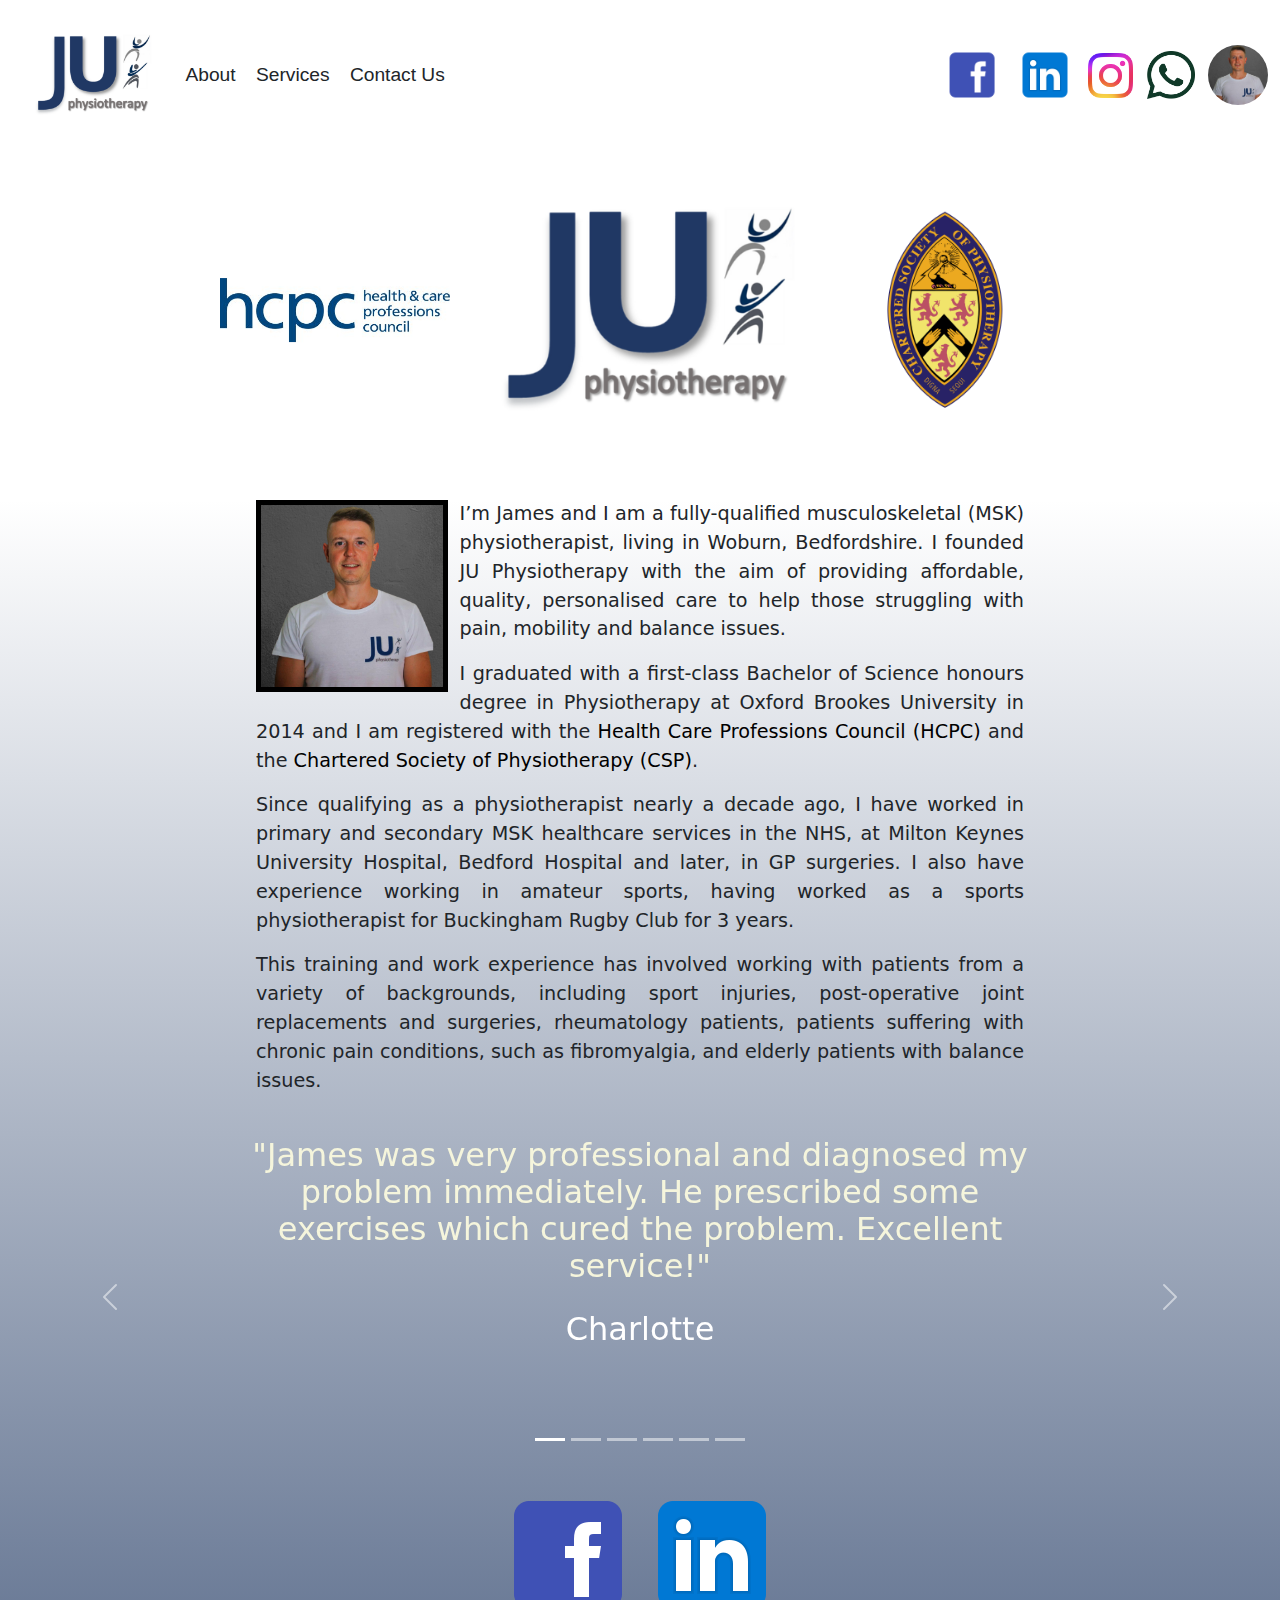
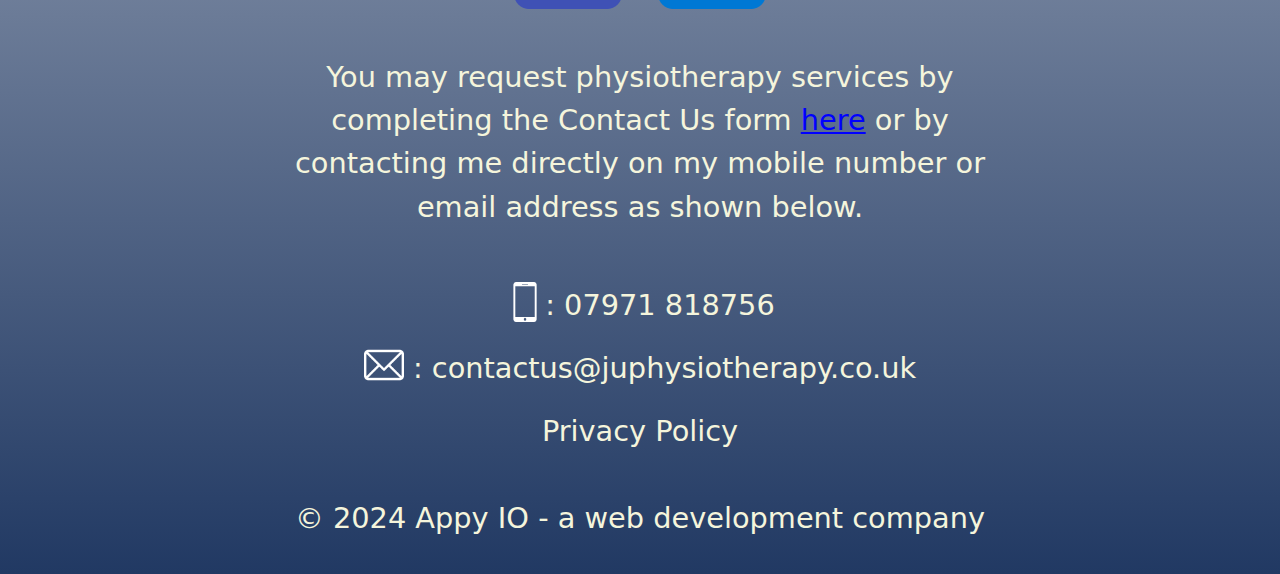
==== index.html @ 3ff2f8ae "Complete item 5 of first revision amendments" ====
<!DOCTYPE html>
<html lang="en">

<head>
    <meta charset="UTF-8">
    <!-- <meta name="viewport" content="width=device-width, initial-scale=1, shrink-to-fit=no" /> -->
    <meta name="robots" content="index, follow">
    <meta name="description"
        content="My name is James Underwood and I offer professional, mobile physiotherapy services in the Woburn, Milton Keynes, Leighton Buzzard, Woburn Sands, Newport Pagnell and surrounding villages of Bedfordshire UK. I specialise in back pain, elderly mobility and balance issues, massage manipulation, rehabilitation, sport injuries and joint pain.">
    <title>JU Physiotherapy</title>
    <link rel="shortcut icon" href="images/favicon.ico" type="image/x-icon">
    <link href="https://cdn.jsdelivr.net/npm/bootstrap@5.3.2/dist/css/bootstrap.min.css" rel="stylesheet">
    <link rel="stylesheet" href="css/styles.css">

    <!-- Google tag (gtag.js) -->
    <script async src="https://www.googletagmanager.com/gtag/js?id=G-R153F15NL4"></script>
    <script>
        window.dataLayer = window.dataLayer || [];

        function gtag() {
            dataLayer.push(arguments);
        }
        gtag('js', new Date());

        gtag('config', 'G-R153F15NL4');
    </script>

</head>

<body>

    <div class="outer-grid-container">

        <div class="inner-left-flex-container">
            <a href="index.html"><img class="navbar-logo" src="images/logo.png"
                    alt="My name is James Underwood and I offer professional, mobile physiotherapy services in the Woburn, Milton Keynes, Leighton Buzzard, Woburn Sands, Newport Pagnell and surrounding villages of Bedfordshire UK. I specialise in back pain, elderly mobility and balance issues, massage manipulation, rehabilitation, sport injuries and joint pain."></a>
            <a id="about" class="navbar-left" href="index.html">About</a>
            <a id="services" class="navbar-left" href="services.html">Services</a>
            <a id="contact-us" class="navbar-left" href="contact-us.html">Contact Us</a>
        </div>

        <div class="inner-right-flex-container">
            <a target="_blank" href=" https://www.facebook.com/profile.php?id=100091819322715"><img
                    class="navbar-right-fb" src="images/facebook.png"
                    alt="My name is James Underwood and I offer professional, mobile physiotherapy services in the Woburn, Milton Keynes, Leighton Buzzard, Woburn Sands, Newport Pagnell and surrounding villages of Bedfordshire UK. I specialise in back pain, elderly mobility and balance issues, massage manipulation, rehabilitation, sport injuries and joint pain."></a>
            <a target="_blank" href="https://www.linkedin.com/in/james-underwood-269a06118"><img class="navbar-right-li"
                    src="images/linkedin.png"
                    alt="My name is James Underwood and I offer professional, mobile physiotherapy services in the Woburn, Milton Keynes, Leighton Buzzard, Woburn Sands, Newport Pagnell and surrounding villages of Bedfordshire UK. I specialise in back pain, elderly mobility and balance issues, massage manipulation, rehabilitation, sport injuries and joint pain."></a>
            <a target="_blank" href="https://www.instagram.com/juphysiotherapy/"><img class="navbar-right-in"
                    src="images/instagram.png"
                    alt="My name is James Underwood and I offer professional, mobile physiotherapy services in the Woburn, Milton Keynes, Leighton Buzzard, Woburn Sands, Newport Pagnell and surrounding villages of Bedfordshire UK. I specialise in back pain, elderly mobility and balance issues, massage manipulation, rehabilitation, sport injuries and joint pain."></a>
            <a target="_blank"
                href="https://wa.me/447971818756?text=Welcome%20to%20JU%20Physiotherapy%20on%20WhatsApp.%20How%20can%20I%20help%20you?"><img
                    class="navbar-right-wa" src="images/whatsapp.png"
                    alt="My name is James Underwood and I offer professional, mobile physiotherapy services in the Woburn, Milton Keynes, Leighton Buzzard, Woburn Sands, Newport Pagnell and surrounding villages of Bedfordshire UK. I specialise in back pain, elderly mobility and balance issues, massage manipulation, rehabilitation, sport injuries and joint pain."></a>
            <a href="index.html"><img class="navbar-right-pp" src="images/profile-pic-current.png"
                    alt="My name is James Underwood and I offer professional, mobile physiotherapy services in the Woburn, Milton Keynes, Leighton Buzzard, Woburn Sands, Newport Pagnell and surrounding villages of Bedfordshire UK. I specialise in back pain, elderly mobility and balance issues, massage manipulation, rehabilitation, sport injuries and joint pain."></a>
        </div>

    </div>

    <div class="title-images-container">
        <div style="width:20%;">
            <a target="_blank" href="https://www.hcpc-uk.org/">
                <img class="hcpc-image" src="images/hcpc-logo.jpg"
                    alt="My name is James Underwood and I offer professional, mobile physiotherapy services in the Woburn, Milton Keynes, Leighton Buzzard, Woburn Sands, Newport Pagnell and surrounding villages of Bedfordshire UK. I specialise in back pain, elderly mobility and balance issues, massage manipulation, rehabilitation, sport injuries and joint pain.">
            </a>
        </div>
        <div style="width:33%;">
            <img class="logo-image" src="images/logo.png"
                alt="My name is James Underwood and I offer professional, mobile physiotherapy services in the Woburn, Milton Keynes, Leighton Buzzard, Woburn Sands, Newport Pagnell and surrounding villages of Bedfordshire UK. I specialise in back pain, elderly mobility and balance issues, massage manipulation, rehabilitation, sport injuries and joint pain.">
        </div>
        <div style="width:20%;">
            <a target="_blank" href="https://www.csp.org.uk/">
                <img class="csp-image" src="images/csp-crest.png"
                    alt="My name is James Underwood and I offer professional, mobile physiotherapy services in the Woburn, Milton Keynes, Leighton Buzzard, Woburn Sands, Newport Pagnell and surrounding villages of Bedfordshire UK. I specialise in back pain, elderly mobility and balance issues, massage manipulation, rehabilitation, sport injuries and joint pain.">
            </a>
        </div>
    </div>

    <section>

        <div class="main-bio">
            <img class="profile-image" src="images/profile-pic-current.png"
                alt="My name is James Underwood and I offer professional, mobile physiotherapy services in the Woburn, Milton Keynes, Leighton Buzzard, Woburn Sands, Newport Pagnell and surrounding villages of Bedfordshire UK. I specialise in back pain, elderly mobility and balance issues, massage manipulation, rehabilitation, sport injuries and joint pain.">

            <p>I’m James and I am a fully-qualified musculoskeletal (MSK) physiotherapist, living in Woburn,
                Bedfordshire. I founded JU Physiotherapy with the aim of providing affordable, quality,
                 personalised care to help those struggling with pain, mobility and balance issues.
            </p>
            <p>I graduated with a first-class Bachelor of Science honours degree in Physiotherapy at Oxford Brookes
                University in 2014 and I am registered with the <a style="text-decoration:none;"
                    href="https://www.hcpc-uk.org/">Health Care Professions Council (HCPC)</a> and the <a
                    style="text-decoration:none;" href="https://www.csp.org.uk/">Chartered
                    Society of Physiotherapy (CSP)</a>.
            </p>

            <p>Since qualifying as a physiotherapist nearly a decade ago, I have worked in primary and secondary MSK
                healthcare services in the NHS, at Milton Keynes University Hospital, Bedford Hospital and later, in GP
                surgeries. I also have experience working in amateur sports, having worked as a sports
                physiotherapist for Buckingham Rugby Club for 3 years.
            </p>
            <p>This training and work experience has involved working with patients from a variety of backgrounds,
                including sport injuries, post-operative joint replacements and surgeries, rheumatology patients,
                patients suffering with chronic pain conditions, such as fibromyalgia, and elderly patients with balance
                issues.
            </p>
        </div>

        <!-- Carousel -->
        <div class="p-3 m-0 border-0 bd-example">

            <!-- Example Code -->
            <div id="carouselExampleCaptions" class="carousel slide pointer-event">
                <div class="carousel-indicators">
                    <button type="button" data-bs-target="#carouselExampleCaptions" data-bs-slide-to="0" class="active"
                        aria-current="true" aria-label="Slide 1"></button>
                    <button type="button" data-bs-target="#carouselExampleCaptions" data-bs-slide-to="1"
                        aria-label="Slide 2"></button>
                    <button type="button" data-bs-target="#carouselExampleCaptions" data-bs-slide-to="2"
                        aria-label="Slide 3"></button>
                    <button type="button" data-bs-target="#carouselExampleCaptions" data-bs-slide-to="3"
                        aria-label="Slide 4"></button>
                    <button type="button" data-bs-target="#carouselExampleCaptions" data-bs-slide-to="4"
                        aria-label="Slide 5"></button>
                    <button type="button" data-bs-target="#carouselExampleCaptions" data-bs-slide-to="5"
                        aria-label="Slide 6"></button>
                </div>
                <div class="carousel-inner">

                    <div class="carousel-item active">
                        <div class="carousel-item-content">
                            <p>"James was very professional and diagnosed my problem immediately. He prescribed some
                                exercises which cured the problem. Excellent service!"</p>
                        </div>
                        <div class="carousel-client-name">
                            <h5>Charlotte</h5>
                        </div>
                    </div>
                    <div class="carousel-item">
                        <div class="carousel-item-content">
                            <p>"Picked up a quad injury playing sport. James was excellent with diagnosis and Physio
                                during recovery. His return to fitness plan was excellent, ensuring structured &
                                measured improvement without aggravating the injury."</p>
                        </div>
                        <div class="carousel-client-name">
                            <h5>John</h5>
                        </div>
                    </div>
                    <div class="carousel-item">
                        <div class="carousel-item-content">
                            <p>"James is very personable, offered great support and advice through the process.
                                Diagnosis was really clear, and treatment was superb. James provided additional
                                exercises to help me get back to playing sport."</p>
                        </div>
                        <div class="carousel-client-name">
                            <h5>Dave</h5>
                        </div>
                    </div>
                    <div class="carousel-item">
                        <div class="carousel-item-content">
                            <p>"Saw James with a long-standing issue with my wrist. He was great. A very thorough
                                assessment and knowledgeable. A great bed side manner too! Would definitely recommend
                                him."</p>
                        </div>
                        <div class="carousel-client-name">
                            <h5>Lesley</h5>
                        </div>
                    </div>
                    <div class="carousel-item">
                        <div class="carousel-item-content">
                            <p>"Would definitely recommend James. He is professional and dedicated to sorting out the
                                problem and at the same time remaining very personable."</p>
                        </div>
                        <div class="carousel-client-name">
                            <h5>Nigel</h5>
                        </div>
                    </div>
                    <div class="carousel-item">
                        <div class="carousel-item-content">
                            <p>"James, is incredibly knowledgable, if you’re in need of his advice or
                                services I’d highly recommend. It’s a bonus he also offers home visits and late
                                appointments when needed."</p>
                        </div>
                        <div class="carousel-client-name">
                            <h5>Alex</h5>
                        </div>
                    </div>
                </div>
                <button class="carousel-control-prev" type="button" data-bs-target="#carouselExampleCaptions"
                    data-bs-slide="prev">
                    <span class="carousel-control-prev-icon" aria-hidden="true"></span>
                    <span class="visually-hidden">Previous</span>
                </button>
                <button class="carousel-control-next" type="button" data-bs-target="#carouselExampleCaptions"
                    data-bs-slide="next">
                    <span class="carousel-control-next-icon" aria-hidden="true"></span>
                    <span class="visually-hidden">Next</span>
                </button>
            </div>

            <!-- End Example Code -->
        </div>

        <div class="social-links">
            <a target="_blank" href="https://www.facebook.com/profile.php?id=100090193406935">
                <img src="images/facebook.png"
                    alt="My name is James Underwood and I offer professional, mobile physiotherapy services in the Woburn, Milton Keynes, Leighton Buzzard, Woburn Sands, Newport Pagnell and surrounding villages of Bedfordshire UK. I specialise in back pain, elderly mobility and balance issues, massage manipulation, rehabilitation, sport injuries and joint pain.">
            </a>
            <a target="_blank" href="https://www.linkedin.com/in/james-underwood-269a06118">
                <img src="images/linkedin.png"
                    alt="My name is James Underwood and I offer professional, mobile physiotherapy services in the Woburn, Milton Keynes, Leighton Buzzard, Woburn Sands, Newport Pagnell and surrounding villages of Bedfordshire UK. I specialise in back pain, elderly mobility and balance issues, massage manipulation, rehabilitation, sport injuries and joint pain.">
            </a>
        </div>
        <div class="main-bio">
            <br>
            <p style="color: beige;text-align: center;font-size:1.8rem;">You may request physiotherapy services by completing the Contact Us form <a style="text-decoration-color: blue;color:blue;" href="contact-us.html">here</a> or by contacting me
                directly on my mobile number or email address as shown below.
            </p>
            <br>
        </div>
        <div>
            <footer class="sm-container">
                <img src="images/smartphone.png"
                    alt="Smartphone icon. My name is James Underwood and I offer professional, mobile physiotherapy services in the Woburn, Milton Keynes, Leighton Buzzard, Woburn Sands, Newport Pagnell and surrounding villages of Bedfordshire UK. I specialise in back pain, elderly mobility and balance issues, massage manipulation, rehabilitation, sport injuries and joint pain.">:
                07971 818756
            </footer>
            <footer class="em-container">
                <img src="images/email.png"
                    alt="Email icon. My name is James Underwood and I offer professional, mobile physiotherapy services in the Woburn, Milton Keynes, Leighton Buzzard, Woburn Sands, Newport Pagnell and surrounding villages of Bedfordshire UK. I specialise in back pain, elderly mobility and balance issues, massage manipulation, rehabilitation, sport injuries and joint pain.">
                <a style="text-decoration:none" href="mailto:contactus@juphysiotherapy.co.uk">:
                    contactus@juphysiotherapy.co.uk</a>
            </footer>
            <footer class="pp-container">
                <a target="_blank" style="text-decoration:none;" href="privacy-policy.pdf">Privacy Policy</a>
            </footer>
            <br>
            <footer class="da-container">
                <a style="text-decoration:none;" href="mailto:stephen.j.learmonth@gmail.com"> © 2024 Appy IO - a web
                    development company</a>
            </footer>
        </div>
        <br>
    </section>

    <script src="js/main.js"></script>
    <script src="https://cdn.jsdelivr.net/npm/bootstrap@5.3.2/dist/js/bootstrap.bundle.min.js"></script>

</body>

</html>
---- css/styles.css ----
body {
    margin: 0%;
    padding: 0%;
}

section {
    background-image: linear-gradient(white,rgb(33,57,99));
}

.outer-grid-container {
    display: grid;
    grid-template-columns: auto auto;
    justify-content: space-between;
    align-items: center;
    height: 120px;
    padding-left:5px;
    padding-right:5px;
  }

  .inner-left-flex-container {
    display: inline-flex;
    align-items: center;
    width: 450px;
    justify-content: space-around;
  }

  .inner-right-flex-container {
    display: inline-flex;
    align-items: center;
    width: 340px;
    justify-content: space-around;
  }

.inner-left-flex-container > * {
    font-size: 1.2rem;
    font-weight: 100;
}

.navbar-logo {
    width:150px;
    height:150px;
    margin:0;
    padding:0;
}

.navbar-left, .navbar-left:visited, .navbar-left:hover, .navbar-left:active {
    text-decoration: none;
    color: inherit;
    font-family: Arial, Helvetica, sans-serif;
}

.navbar-right-fb {
    width: 60px;
    height: 60px;
}

.navbar-right-li {
    width: 60px;
    height: 60px;
}

.navbar-right-in {
    width: 45px;
    height: 45px;
}

.navbar-right-wa {
    width: 48px;
    height: 48px;
}

.navbar-right-pp {
    width: 60px;
    height: 60px;
    border-radius: 30px;
}

.main-bio {
    position: relative;
    left: 50%;
    transform: translateX(-50%);
    width: 60%;
    font-size: 1.2rem;
    text-align: justify;
}

.title-images-container {
    display: flex;
    justify-content: center;
    width: 90%;
    position: relative;
    left: 50%;
    transform: translateX(-50%);
}

.hcpc-image {
    position:relative;
    top:50%;
    transform:translateY(-50%);
    width:100%;
}

.logo-image {
    position:relative;
    top:50%;
    left:50%;
    transform:translate(-50%,-50%);
    width:100%;
}

.csp-image {
    position:relative;
    top:50%;
    left:50%;
    transform:translate(-50%,-50%);
    width:50%;
}

.profile-image {
    float: left;
    width: 25%;
    height: auto;
    margin-right: 1.5%;
    border: 5px solid black;
}

.carousel-item-content {
    padding-top:10px;
    padding-bottom:10px;
    width:65%;
    text-align:center;
    margin:auto;
    line-height:2.3rem;
    color:beige;
    font-size: 2.0rem;
}

.carousel-client-name {
    margin:auto;
    color:white;
    text-align:center;
}

h5 {
    font-size: 2.0rem;
}

.carousel-item {
    height: 340px;
}

.social-links {
    display: flex;
    justify-content: center;
}

.sm-container, .em-container, .pp-container, .da-container {
    text-align: center;
    font-size: 1.8rem;
    padding: 10px;
    color: beige;
}

.sm-container > img, .em-container > img  {
    height: 40px;
    width: auto;
    position: relative;
    top: -5px;
}

a {
    color: black;
}

.services-header {
    border: none;
}

.services-title-image {
    width: 100%;
}

.services-container, .contactus-container {
    width: 75%;
    margin: auto;
    padding: 20px;
    background-color: transparent;
}

.physio-container, .locations-container, .pricing-container, .extras-container {
    background-color: rgb(32, 56, 100);
    width: 55%;
    padding: 10px;
    border-radius: 10px;
    margin: auto;
    color: beige;
}

.services-title, .contactus-title {
    text-align: center;
    color: black;
}

.services-intro, .locations-intro, .pricing-intro, .extras-intro, .contactus-intro, .direct-contact {
    text-align: justify;
    color: black;
    line-height: 2.1rem;
    font-size: 1.5rem;
    width: 85%;
    margin: auto;
}

li {
    line-height: 1.8rem;
    font-size: 1.4rem;
}

.form-container {
    border-radius: 5px;
    background-color: rgb(133,133,133);
    padding: 20px;
    width: 70%;
    margin: auto;
    font-size: 28px;
    color: wheat;
}

@media only screen and (max-width: 1300px) {
    .form-container {
        width: 100%;
    }
}

input[type=text] {
    width: 100%;
    padding: 12px;
    border: 1px solid #ccc;
    border-radius: 4px;
    box-sizing: border-box; /* Make sure that padding and width stays in place */
    margin-top: 6px;
    margin-bottom: 16px;
    font-size: 1.1em;
    font-family: Arial, Helvetica, sans-serif;
}

textarea {
    height: 200px;
    font-size: 1.1em;
    font-family: Arial, Helvetica, sans-serif;
    width: 100%; /* Full width */
    padding: 12px; /* Some padding */  
    border: 1px solid #ccc; /* Gray border */
    border-radius: 4px; /* Rounded borders */
    box-sizing: border-box; /* Make sure that padding and width stays in place */
    margin-top: 6px; /* Add a top margin */
    margin-bottom: 16px; /* Bottom margin */
    resize: vertical; /* Allow the user to vertically resize the textarea (not horizontally) */
}
  
  /* Style the submit button with a specific background color etc */
input[type=submit] {
    background-color: rgb(32, 56, 100);
    color: white;
    padding: 12px 20px;
    border: none;
    border-radius: 4px;
    cursor: pointer;
    font-size: 1em;
    width: 100%;
    margin-top: 28px;
    height: 80px;
}

.cu-invite {
    font-size:2rem;
    width:60%;
    text-align:center;
    margin:4rem auto 4rem;
    line-height:1.5;
    font-weight:100;
}

footer a {
    color: beige;
}
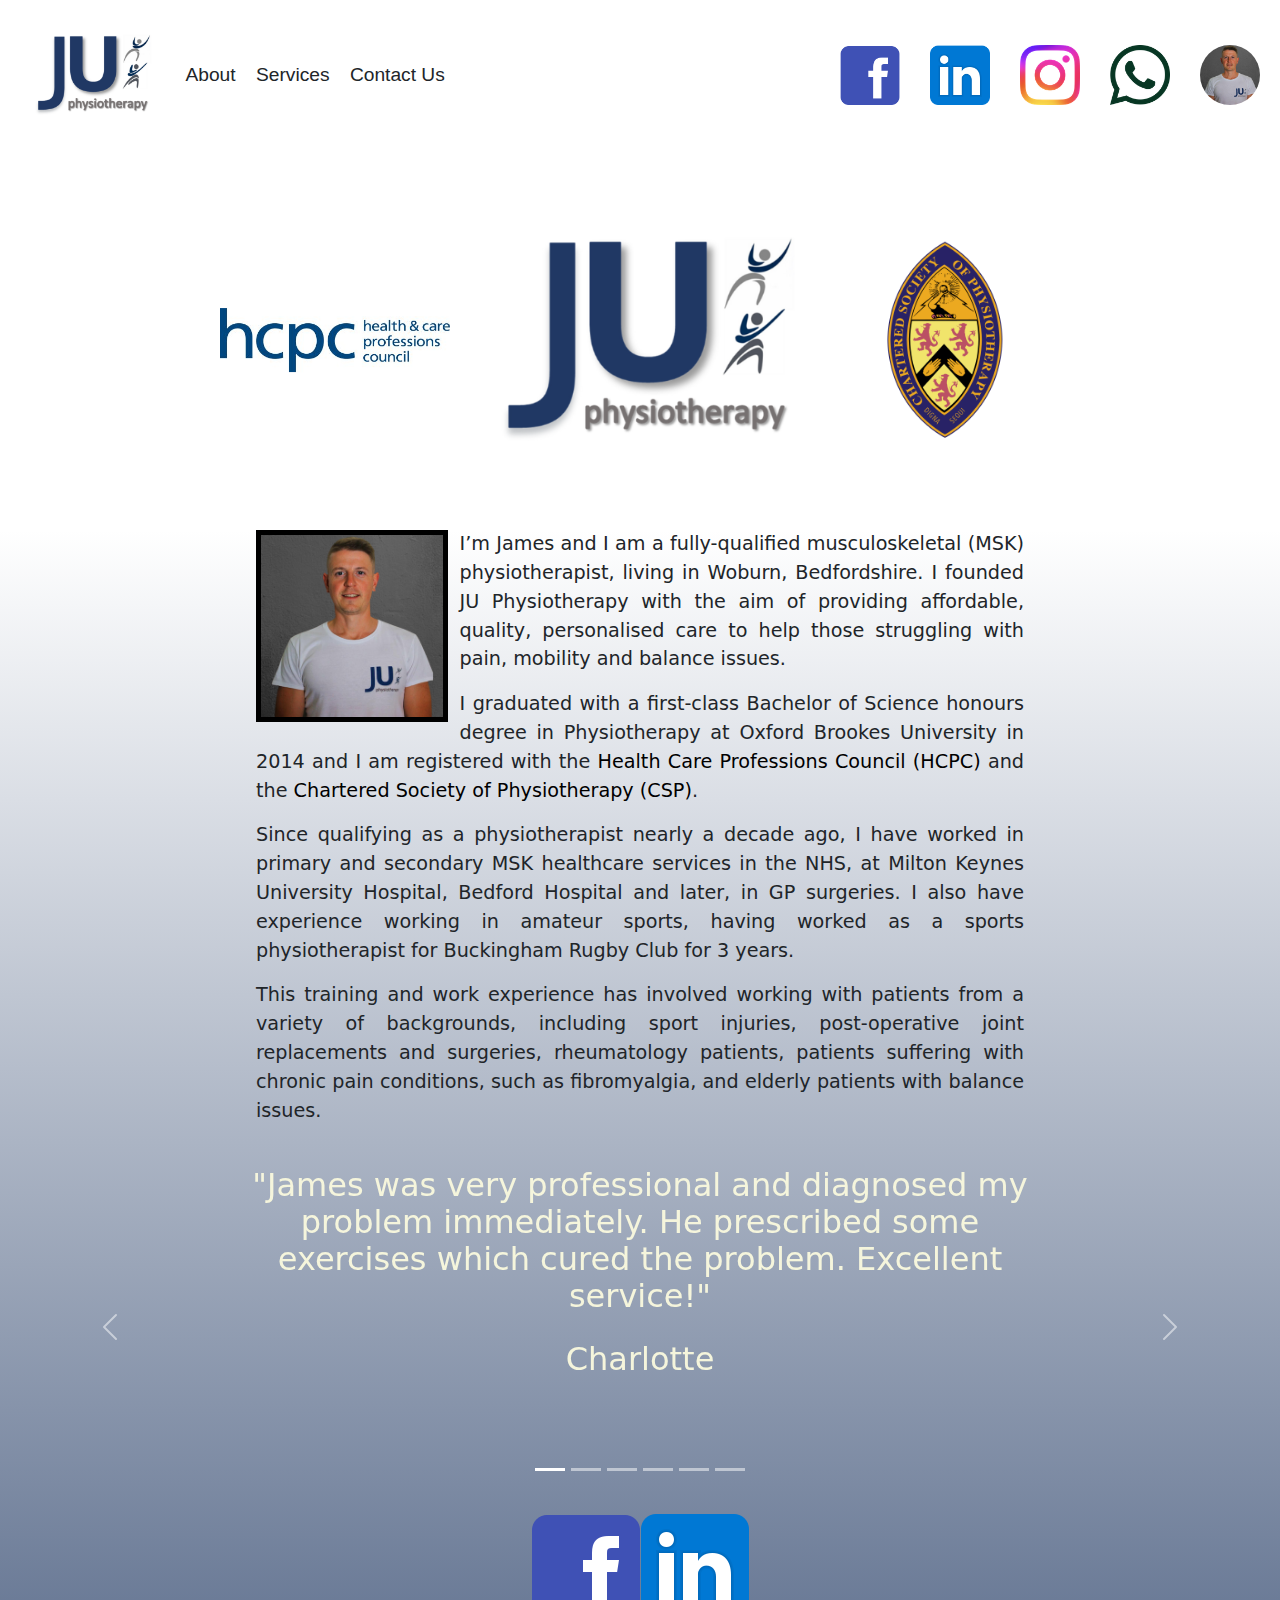
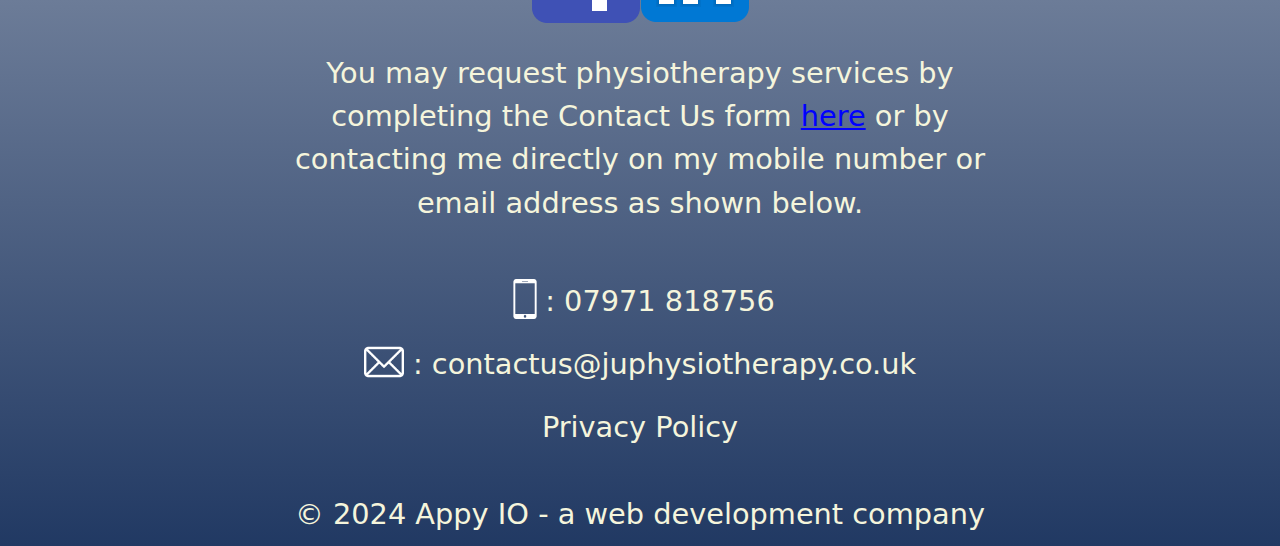
==== commit 3b08b9c7: "Complete item 12 of first revision amendments" ====
--- a/index.html
+++ b/index.html
@@ -32,7 +32,7 @@
     <div class="outer-grid-container">
 
         <div class="inner-left-flex-container">
-            <a href="index.html"><img class="navbar-logo" src="images/logo.png"
+            <a id="logo" href="index.html"><img class="navbar-logo" src="images/logo.png"
                     alt="My name is James Underwood and I offer professional, mobile physiotherapy services in the Woburn, Milton Keynes, Leighton Buzzard, Woburn Sands, Newport Pagnell and surrounding villages of Bedfordshire UK. I specialise in back pain, elderly mobility and balance issues, massage manipulation, rehabilitation, sport injuries and joint pain."></a>
             <a id="about" class="navbar-left" href="index.html">About</a>
             <a id="services" class="navbar-left" href="services.html">Services</a>
@@ -42,21 +42,29 @@
         <div class="inner-right-flex-container">
             <a target="_blank" href=" https://www.facebook.com/profile.php?id=100091819322715"><img
                     class="navbar-right-fb" src="images/facebook.png"
-                    alt="My name is James Underwood and I offer professional, mobile physiotherapy services in the Woburn, Milton Keynes, Leighton Buzzard, Woburn Sands, Newport Pagnell and surrounding villages of Bedfordshire UK. I specialise in back pain, elderly mobility and balance issues, massage manipulation, rehabilitation, sport injuries and joint pain."></a>
+                    alt=""></a>
             <a target="_blank" href="https://www.linkedin.com/in/james-underwood-269a06118"><img class="navbar-right-li"
                     src="images/linkedin.png"
-                    alt="My name is James Underwood and I offer professional, mobile physiotherapy services in the Woburn, Milton Keynes, Leighton Buzzard, Woburn Sands, Newport Pagnell and surrounding villages of Bedfordshire UK. I specialise in back pain, elderly mobility and balance issues, massage manipulation, rehabilitation, sport injuries and joint pain."></a>
+                    alt=""></a>
             <a target="_blank" href="https://www.instagram.com/juphysiotherapy/"><img class="navbar-right-in"
                     src="images/instagram.png"
-                    alt="My name is James Underwood and I offer professional, mobile physiotherapy services in the Woburn, Milton Keynes, Leighton Buzzard, Woburn Sands, Newport Pagnell and surrounding villages of Bedfordshire UK. I specialise in back pain, elderly mobility and balance issues, massage manipulation, rehabilitation, sport injuries and joint pain."></a>
+                    alt=""></a>
             <a target="_blank"
                 href="https://wa.me/447971818756?text=Welcome%20to%20JU%20Physiotherapy%20on%20WhatsApp.%20How%20can%20I%20help%20you?"><img
                     class="navbar-right-wa" src="images/whatsapp.png"
-                    alt="My name is James Underwood and I offer professional, mobile physiotherapy services in the Woburn, Milton Keynes, Leighton Buzzard, Woburn Sands, Newport Pagnell and surrounding villages of Bedfordshire UK. I specialise in back pain, elderly mobility and balance issues, massage manipulation, rehabilitation, sport injuries and joint pain."></a>
-            <a href="index.html"><img class="navbar-right-pp" src="images/profile-pic-current.png"
-                    alt="My name is James Underwood and I offer professional, mobile physiotherapy services in the Woburn, Milton Keynes, Leighton Buzzard, Woburn Sands, Newport Pagnell and surrounding villages of Bedfordshire UK. I specialise in back pain, elderly mobility and balance issues, massage manipulation, rehabilitation, sport injuries and joint pain."></a>
-        </div>
-
+                    alt=""></a>
+            <a href="index.html"><img class="navbar-right-pp" src="images/profile-pic.png"
+                    alt=""></a>
+        </div>
+<!--
+        <div class="inner-right-flex-container">
+            <img class="navbar-right-fb" src="images/facebook.png" alt=""></a>
+            <img class="navbar-right-li" src="images/linkedin.png" alt=""></a>
+            <img class="navbar-right-in" src="images/instagram.png" alt=""></a>
+            <img class="navbar-right-wa" src="images/whatsapp.png" alt=""></a>
+            <img class="navbar-right-pp" src="images/profile-pic.png" alt=""></a>
+        </div>
+-->
     </div>
 
     <div class="title-images-container">
@@ -81,7 +89,7 @@
     <section>
 
         <div class="main-bio">
-            <img class="profile-image" src="images/profile-pic-current.png"
+            <img class="profile-image" src="images/profile-pic.png"
                 alt="My name is James Underwood and I offer professional, mobile physiotherapy services in the Woburn, Milton Keynes, Leighton Buzzard, Woburn Sands, Newport Pagnell and surrounding villages of Bedfordshire UK. I specialise in back pain, elderly mobility and balance issues, massage manipulation, rehabilitation, sport injuries and joint pain.">
 
             <p>I’m James and I am a fully-qualified musculoskeletal (MSK) physiotherapist, living in Woburn,
@@ -205,11 +213,11 @@
         <div class="social-links">
             <a target="_blank" href="https://www.facebook.com/profile.php?id=100090193406935">
                 <img src="images/facebook.png"
-                    alt="My name is James Underwood and I offer professional, mobile physiotherapy services in the Woburn, Milton Keynes, Leighton Buzzard, Woburn Sands, Newport Pagnell and surrounding villages of Bedfordshire UK. I specialise in back pain, elderly mobility and balance issues, massage manipulation, rehabilitation, sport injuries and joint pain.">
+                    alt="">
             </a>
             <a target="_blank" href="https://www.linkedin.com/in/james-underwood-269a06118">
                 <img src="images/linkedin.png"
-                    alt="My name is James Underwood and I offer professional, mobile physiotherapy services in the Woburn, Milton Keynes, Leighton Buzzard, Woburn Sands, Newport Pagnell and surrounding villages of Bedfordshire UK. I specialise in back pain, elderly mobility and balance issues, massage manipulation, rehabilitation, sport injuries and joint pain.">
+                    alt="">
             </a>
         </div>
         <div class="main-bio">
@@ -222,12 +230,11 @@
         <div>
             <footer class="sm-container">
                 <img src="images/smartphone.png"
-                    alt="Smartphone icon. My name is James Underwood and I offer professional, mobile physiotherapy services in the Woburn, Milton Keynes, Leighton Buzzard, Woburn Sands, Newport Pagnell and surrounding villages of Bedfordshire UK. I specialise in back pain, elderly mobility and balance issues, massage manipulation, rehabilitation, sport injuries and joint pain.">:
-                07971 818756
+                    alt="Smartphone icon.">: 07971 818756
             </footer>
             <footer class="em-container">
                 <img src="images/email.png"
-                    alt="Email icon. My name is James Underwood and I offer professional, mobile physiotherapy services in the Woburn, Milton Keynes, Leighton Buzzard, Woburn Sands, Newport Pagnell and surrounding villages of Bedfordshire UK. I specialise in back pain, elderly mobility and balance issues, massage manipulation, rehabilitation, sport injuries and joint pain.">
+                    alt="Email icon.">
                 <a style="text-decoration:none" href="mailto:contactus@juphysiotherapy.co.uk">:
                     contactus@juphysiotherapy.co.uk</a>
             </footer>
@@ -240,11 +247,9 @@
                     development company</a>
             </footer>
         </div>
-        <br>
     </section>
 
     <script src="js/main.js"></script>
-    <script src="https://cdn.jsdelivr.net/npm/bootstrap@5.3.2/dist/js/bootstrap.bundle.min.js"></script>
 
 </body>
 
--- a/css/styles.css
+++ b/css/styles.css
@@ -12,7 +12,7 @@
     grid-template-columns: auto auto;
     justify-content: space-between;
     align-items: center;
-    height: 120px;
+    height: 150px;
     padding-left:5px;
     padding-right:5px;
   }
@@ -27,7 +27,7 @@
   .inner-right-flex-container {
     display: inline-flex;
     align-items: center;
-    width: 340px;
+    width: 450px;
     justify-content: space-around;
   }
 
@@ -60,13 +60,13 @@
 }
 
 .navbar-right-in {
-    width: 45px;
-    height: 45px;
+    width: 60px;
+    height: 60px;
 }
 
 .navbar-right-wa {
-    width: 48px;
-    height: 48px;
+    width: 60px;
+    height: 60px;
 }
 
 .navbar-right-pp {
@@ -137,7 +137,7 @@
 
 .carousel-client-name {
     margin:auto;
-    color:white;
+    color:beige;
     text-align:center;
 }
 
@@ -161,11 +161,18 @@
     color: beige;
 }
 
-.sm-container > img, .em-container > img  {
+.sm-container img {
     height: 40px;
     width: auto;
     position: relative;
-    top: -5px;
+    top: -3.5px;
+}
+
+.em-container img {
+    height: 40px;
+    width: auto;
+    position: relative;
+    top: -3.5px;
 }
 
 a {
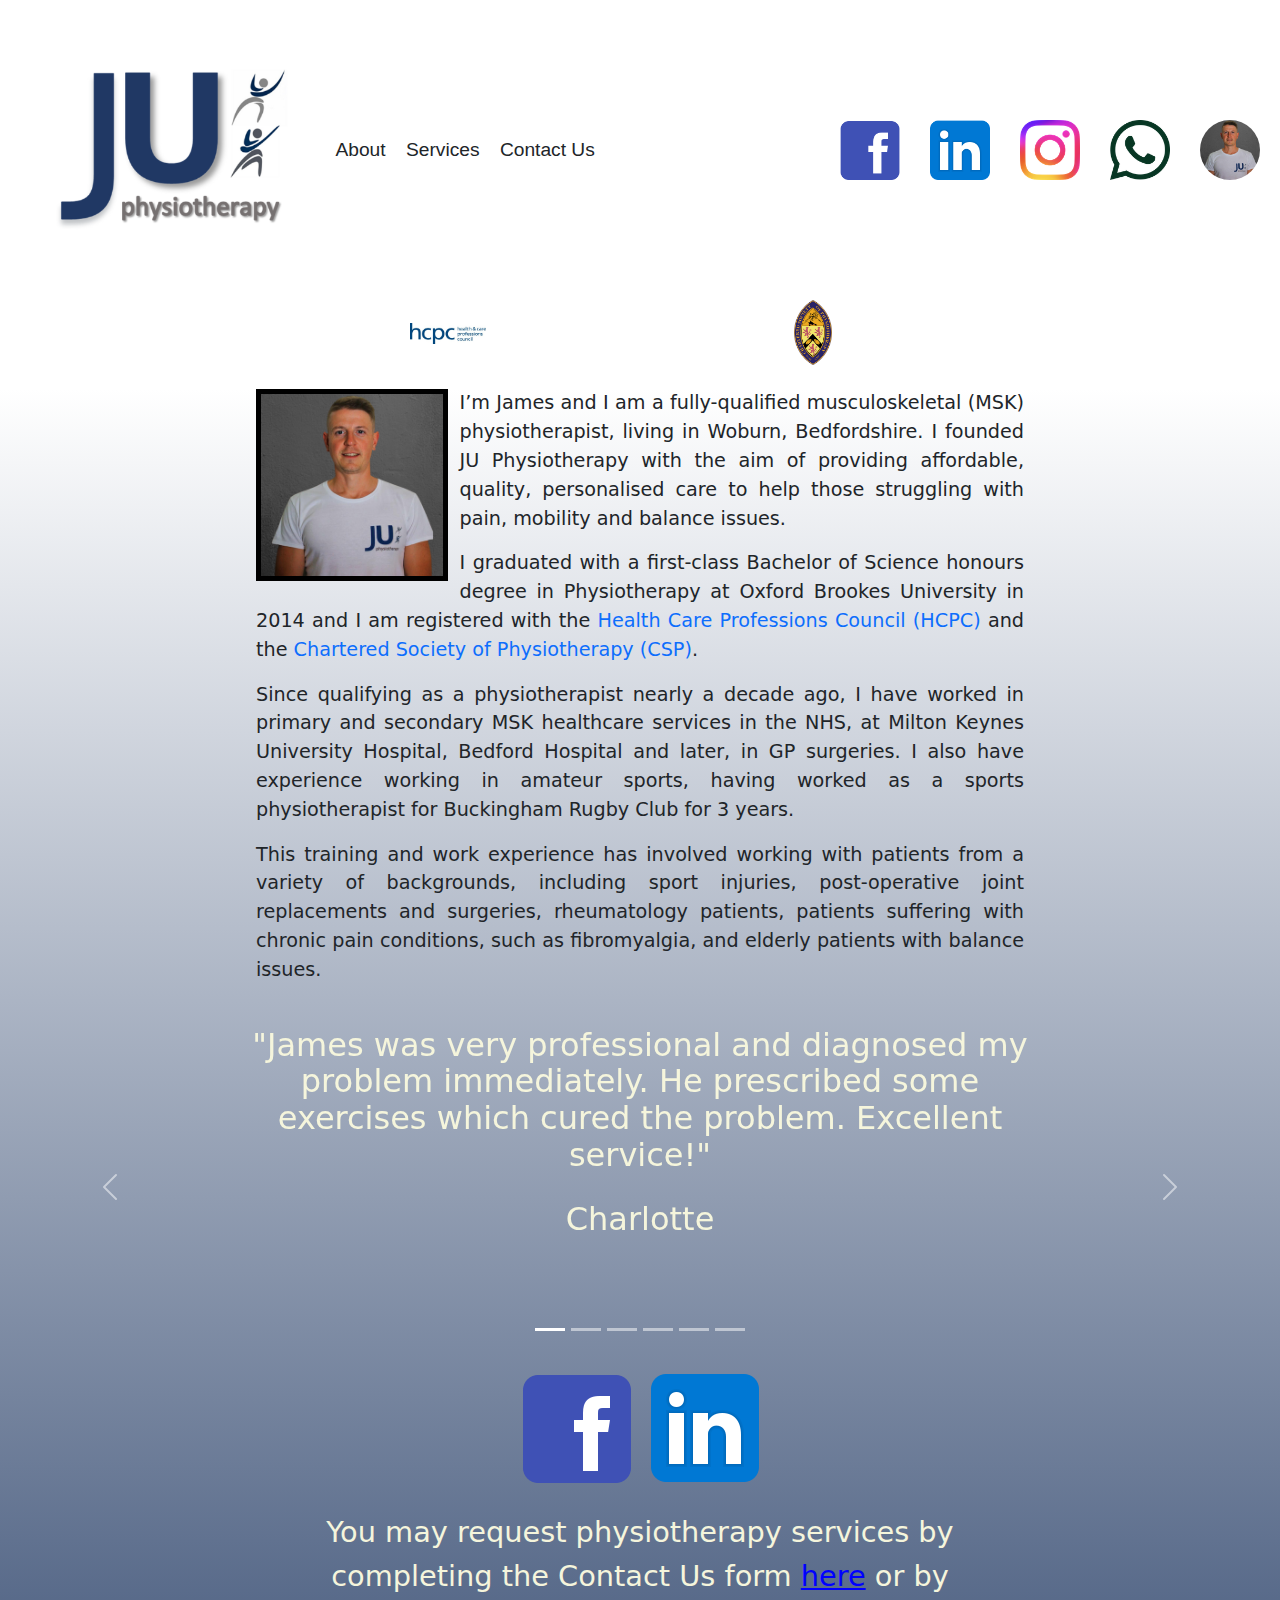
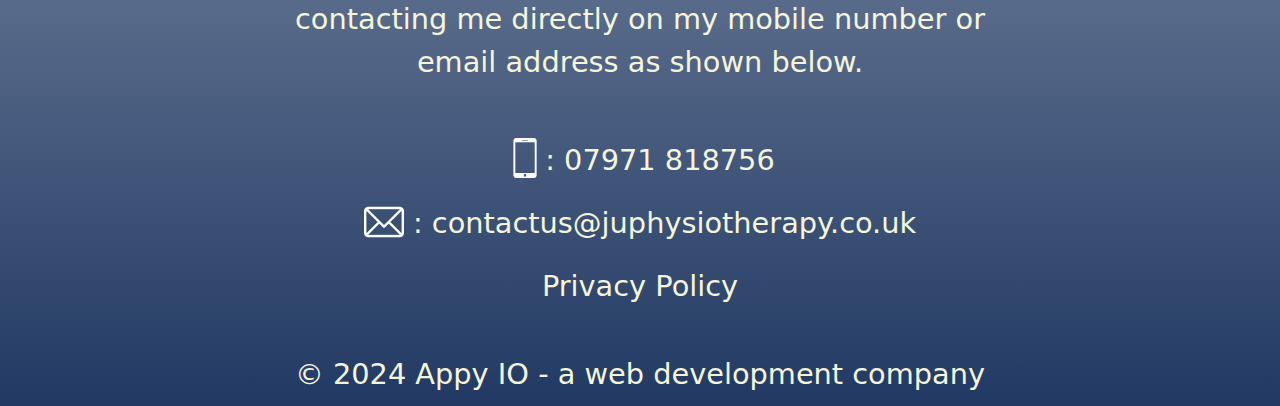
==== commit c8ba4ad5: "Make some additional changes for the first revision" ====
--- a/index.html
+++ b/index.html
@@ -32,8 +32,7 @@
     <div class="outer-grid-container">
 
         <div class="inner-left-flex-container">
-            <a id="logo" href="index.html"><img class="navbar-logo" src="images/logo.png"
-                    alt="My name is James Underwood and I offer professional, mobile physiotherapy services in the Woburn, Milton Keynes, Leighton Buzzard, Woburn Sands, Newport Pagnell and surrounding villages of Bedfordshire UK. I specialise in back pain, elderly mobility and balance issues, massage manipulation, rehabilitation, sport injuries and joint pain."></a>
+            <a id="logo" href="index.html"><img class="navbar-logo" src="images/logo.png" alt=""></a>
             <a id="about" class="navbar-left" href="index.html">About</a>
             <a id="services" class="navbar-left" href="services.html">Services</a>
             <a id="contact-us" class="navbar-left" href="contact-us.html">Contact Us</a>
@@ -56,35 +55,22 @@
             <a href="index.html"><img class="navbar-right-pp" src="images/profile-pic.png"
                     alt=""></a>
         </div>
-<!--
-        <div class="inner-right-flex-container">
-            <img class="navbar-right-fb" src="images/facebook.png" alt=""></a>
-            <img class="navbar-right-li" src="images/linkedin.png" alt=""></a>
-            <img class="navbar-right-in" src="images/instagram.png" alt=""></a>
-            <img class="navbar-right-wa" src="images/whatsapp.png" alt=""></a>
-            <img class="navbar-right-pp" src="images/profile-pic.png" alt=""></a>
-        </div>
--->
+
     </div>
 
     <div class="title-images-container">
-        <div style="width:20%;">
+        <div style="width:10%;">
             <a target="_blank" href="https://www.hcpc-uk.org/">
-                <img class="hcpc-image" src="images/hcpc-logo.jpg"
-                    alt="My name is James Underwood and I offer professional, mobile physiotherapy services in the Woburn, Milton Keynes, Leighton Buzzard, Woburn Sands, Newport Pagnell and surrounding villages of Bedfordshire UK. I specialise in back pain, elderly mobility and balance issues, massage manipulation, rehabilitation, sport injuries and joint pain.">
-            </a>
-        </div>
-        <div style="width:33%;">
-            <img class="logo-image" src="images/logo.png"
-                alt="My name is James Underwood and I offer professional, mobile physiotherapy services in the Woburn, Milton Keynes, Leighton Buzzard, Woburn Sands, Newport Pagnell and surrounding villages of Bedfordshire UK. I specialise in back pain, elderly mobility and balance issues, massage manipulation, rehabilitation, sport injuries and joint pain.">
-        </div>
-        <div style="width:20%;">
+                <img class="hcpc-image" src="images/hcpc-logo.jpg" alt="">
+            </a>
+        </div>
+        <div style="width:10%;">
             <a target="_blank" href="https://www.csp.org.uk/">
-                <img class="csp-image" src="images/csp-crest.png"
-                    alt="My name is James Underwood and I offer professional, mobile physiotherapy services in the Woburn, Milton Keynes, Leighton Buzzard, Woburn Sands, Newport Pagnell and surrounding villages of Bedfordshire UK. I specialise in back pain, elderly mobility and balance issues, massage manipulation, rehabilitation, sport injuries and joint pain.">
+                <img class="csp-image" src="images/csp-crest.png" alt="">
             </a>
         </div>
     </div>
+    <br>
 
     <section>
 
@@ -220,6 +206,7 @@
                     alt="">
             </a>
         </div>
+
         <div class="main-bio">
             <br>
             <p style="color: beige;text-align: center;font-size:1.8rem;">You may request physiotherapy services by completing the Contact Us form <a style="text-decoration-color: blue;color:blue;" href="contact-us.html">here</a> or by contacting me
@@ -250,7 +237,7 @@
     </section>
 
     <script src="js/main.js"></script>
-
+    <script src="https://cdn.jsdelivr.net/npm/bootstrap@5.3.2/dist/js/bootstrap.min.js" integrity="sha384-BBtl+eGJRgqQAUMxJ7pMwbEyER4l1g+O15P+16Ep7Q9Q+zqX6gSbd85u4mG4QzX+" crossorigin="anonymous"></script>
 </body>
 
 </html>--- a/css/styles.css
+++ b/css/styles.css
@@ -1,3 +1,7 @@
+/* 
+    All pages
+*/
+
 body {
     margin: 0%;
     padding: 0%;
@@ -10,9 +14,9 @@
 .outer-grid-container {
     display: grid;
     grid-template-columns: auto auto;
-    justify-content: space-between;
+    justify-content:space-between;
     align-items: center;
-    height: 150px;
+    height: 300px;
     padding-left:5px;
     padding-right:5px;
   }
@@ -20,7 +24,7 @@
   .inner-left-flex-container {
     display: inline-flex;
     align-items: center;
-    width: 450px;
+    width: 600px;
     justify-content: space-around;
   }
 
@@ -37,8 +41,8 @@
 }
 
 .navbar-logo {
-    width:150px;
-    height:150px;
+    width:300px;
+    height:300px;
     margin:0;
     padding:0;
 }
@@ -74,6 +78,35 @@
     height: 60px;
     border-radius: 30px;
 }
+
+.sm-container, .em-container, .pp-container, .da-container {
+    text-align: center;
+    font-size: 1.8rem;
+    padding: 10px;
+    color: beige;
+}
+
+.sm-container img {
+    height: 40px;
+    width: auto;
+    position: relative;
+    top: -3.5px;
+}
+
+.em-container img {
+    height: 40px;
+    width: auto;
+    position: relative;
+    top: -3.5px;
+}
+
+footer a {
+    color: beige;
+}
+
+/*
+    About page
+*/
 
 .main-bio {
     position: relative;
@@ -86,33 +119,17 @@
 
 .title-images-container {
     display: flex;
-    justify-content: center;
-    width: 90%;
-    position: relative;
-    left: 50%;
-    transform: translateX(-50%);
+    justify-content: space-around;
+    width: 60%;
+    margin: auto;
+    align-items: center;
 }
 
 .hcpc-image {
-    position:relative;
-    top:50%;
-    transform:translateY(-50%);
     width:100%;
 }
 
-.logo-image {
-    position:relative;
-    top:50%;
-    left:50%;
-    transform:translate(-50%,-50%);
-    width:100%;
-}
-
 .csp-image {
-    position:relative;
-    top:50%;
-    left:50%;
-    transform:translate(-50%,-50%);
     width:50%;
 }
 
@@ -151,64 +168,81 @@
 
 .social-links {
     display: flex;
-    justify-content: center;
-}
-
-.sm-container, .em-container, .pp-container, .da-container {
-    text-align: center;
-    font-size: 1.8rem;
-    padding: 10px;
-    color: beige;
-}
-
-.sm-container img {
-    height: 40px;
-    width: auto;
-    position: relative;
-    top: -3.5px;
-}
-
-.em-container img {
-    height: 40px;
-    width: auto;
-    position: relative;
-    top: -3.5px;
-}
-
-a {
-    color: black;
-}
-
-.services-header {
-    border: none;
-}
+    justify-content: space-around;
+    width: 20%;
+    margin: auto;
+}
+
+/*
+    Services page
+*/
 
 .services-title-image {
     width: 100%;
-}
-
-.services-container, .contactus-container {
+    margin-bottom: 100px;
+}
+
+.services-container {
     width: 75%;
     margin: auto;
     padding: 20px;
-    background-color: transparent;
+    background-color: rgb(32, 56, 100);
+    border-radius: 25px;
+}
+
+.services-title {
+    text-align: center;
+    color: beige;
+}
+
+.services-explainer {
+    color: beige;
+    text-align: center;
 }
 
 .physio-container, .locations-container, .pricing-container, .extras-container {
-    background-color: rgb(32, 56, 100);
     width: 55%;
-    padding: 10px;
-    border-radius: 10px;
-    margin: auto;
-    color: beige;
-}
-
-.services-title, .contactus-title {
+    margin: auto;
+    color: beige;
+}
+
+.services-intro, .locations-intro, .pricing-intro, .extras-intro, .direct-contact {
+    text-align: justify;
+    color: beige;
+    line-height: 2.1rem;
+    font-size: 1.5rem;
+    width: 85%;
+    margin: auto;
+}
+
+li {
+    line-height: 1.8rem;
+    font-size: 1.4rem;
+    padding-top: 0.55rem;
+}
+
+/*
+    Contact Us page
+*/
+
+.contact-us-title-image {
+    width: 100%;
+    margin-bottom: 50px;
+}
+
+.contactus-title {
     text-align: center;
     color: black;
 }
 
-.services-intro, .locations-intro, .pricing-intro, .extras-intro, .contactus-intro, .direct-contact {
+.contactus-container {
+    width: 75%;
+    margin: auto;
+    padding: 20px;
+    color: black;
+}
+
+.contactus-intro {
     text-align: justify;
     color: black;
     line-height: 2.1rem;
@@ -217,11 +251,6 @@
     margin: auto;
 }
 
-li {
-    line-height: 1.8rem;
-    font-size: 1.4rem;
-}
-
 .form-container {
     border-radius: 5px;
     background-color: rgb(133,133,133);
@@ -230,12 +259,6 @@
     margin: auto;
     font-size: 28px;
     color: wheat;
-}
-
-@media only screen and (max-width: 1300px) {
-    .form-container {
-        width: 100%;
-    }
 }
 
 input[type=text] {
@@ -277,16 +300,3 @@
     margin-top: 28px;
     height: 80px;
 }
-
-.cu-invite {
-    font-size:2rem;
-    width:60%;
-    text-align:center;
-    margin:4rem auto 4rem;
-    line-height:1.5;
-    font-weight:100;
-}
-
-footer a {
-    color: beige;
-}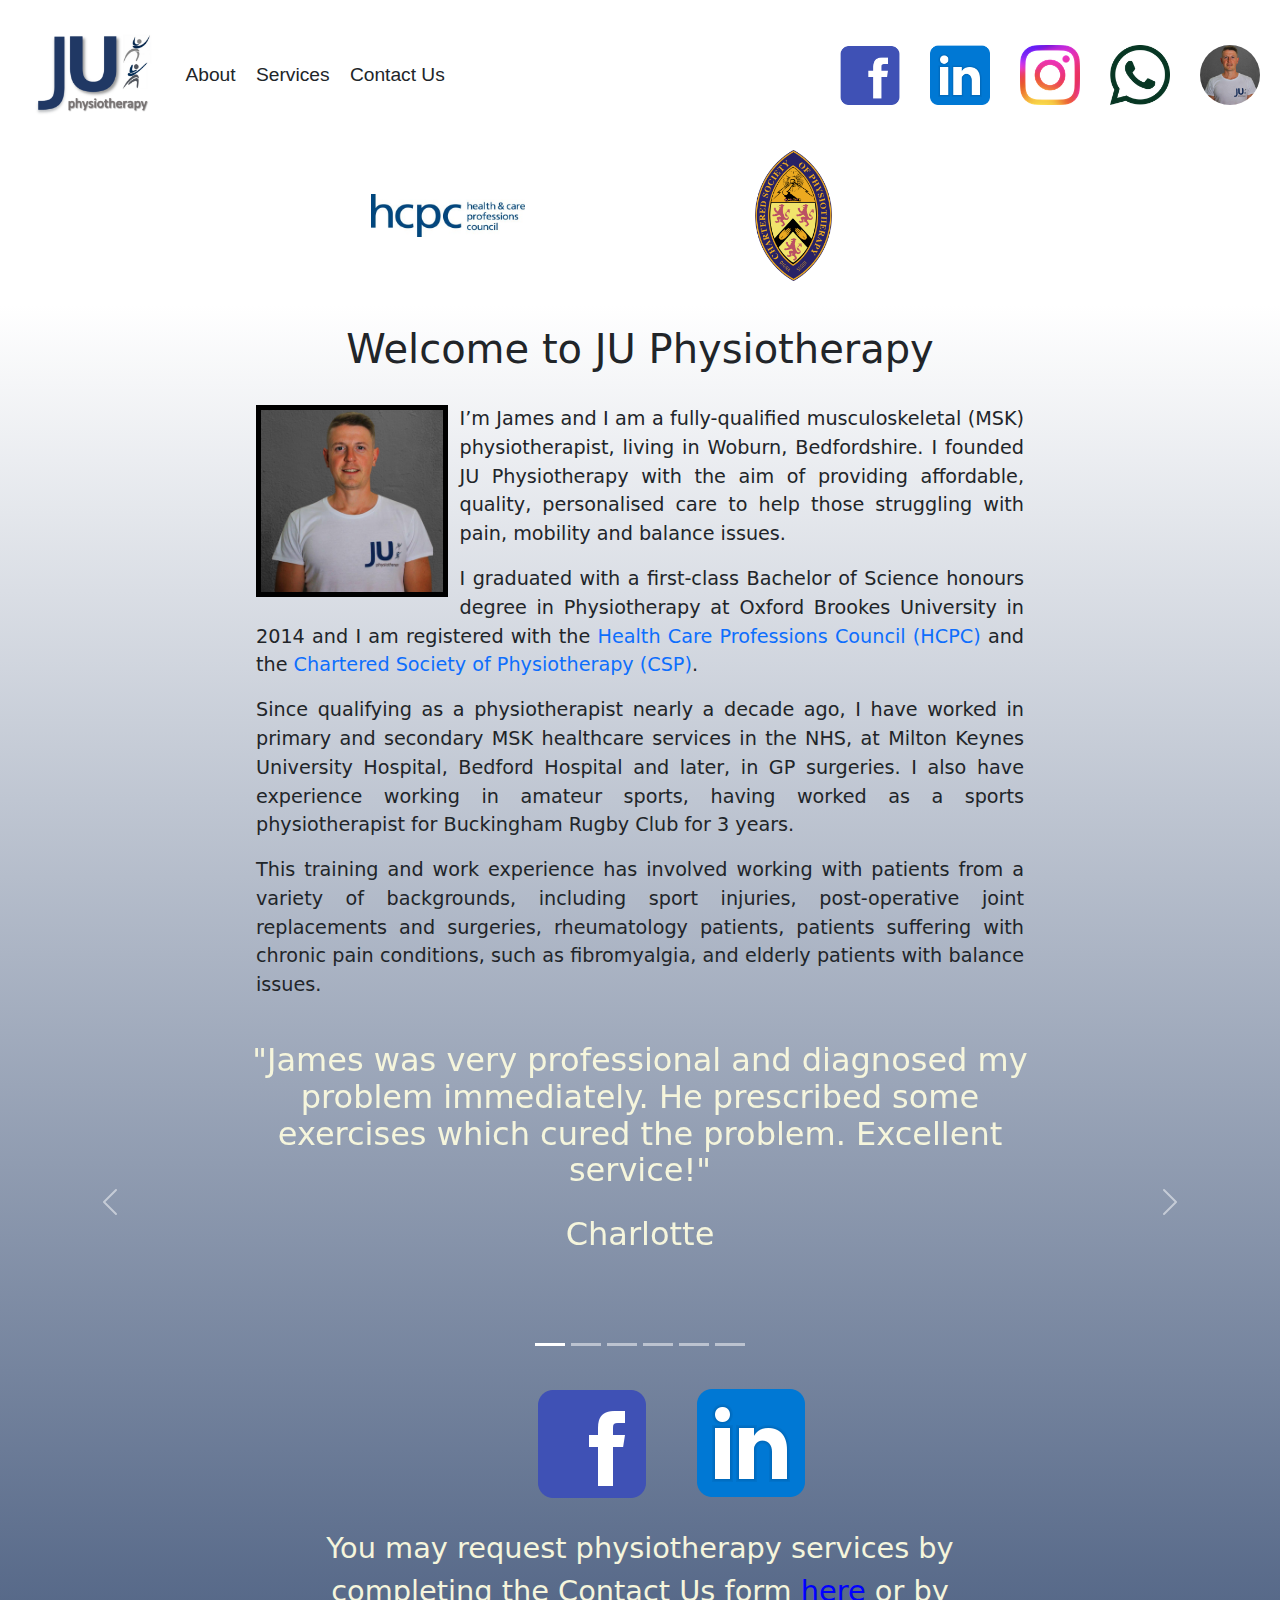
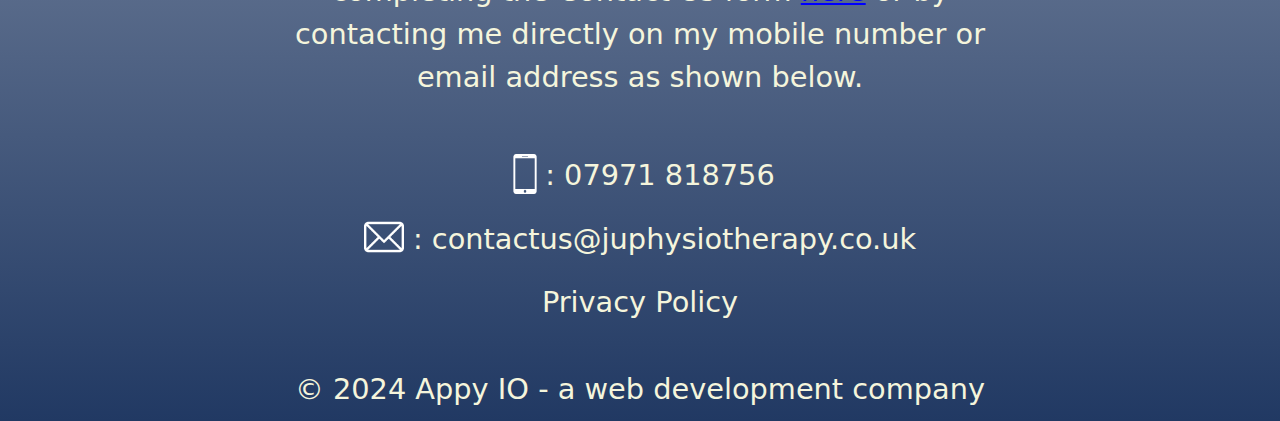
==== commit 0ce89ea7: "Restore to previous state where JU Physiotherapy logo was 150px by 150px" ====
--- a/index.html
+++ b/index.html
@@ -59,12 +59,12 @@
     </div>
 
     <div class="title-images-container">
-        <div style="width:10%;">
+        <div style="width:20%;">
             <a target="_blank" href="https://www.hcpc-uk.org/">
                 <img class="hcpc-image" src="images/hcpc-logo.jpg" alt="">
             </a>
         </div>
-        <div style="width:10%;">
+        <div style="width:20%;">
             <a target="_blank" href="https://www.csp.org.uk/">
                 <img class="csp-image" src="images/csp-crest.png" alt="">
             </a>
@@ -74,6 +74,8 @@
 
     <section>
 
+        <h1 class="main-title">Welcome to JU Physiotherapy</h1>
+        <br>
         <div class="main-bio">
             <img class="profile-image" src="images/profile-pic.png"
                 alt="My name is James Underwood and I offer professional, mobile physiotherapy services in the Woburn, Milton Keynes, Leighton Buzzard, Woburn Sands, Newport Pagnell and surrounding villages of Bedfordshire UK. I specialise in back pain, elderly mobility and balance issues, massage manipulation, rehabilitation, sport injuries and joint pain.">
--- a/css/styles.css
+++ b/css/styles.css
@@ -14,9 +14,9 @@
 .outer-grid-container {
     display: grid;
     grid-template-columns: auto auto;
-    justify-content:space-between;
+    justify-content: space-between;
     align-items: center;
-    height: 300px;
+    height: 150px;
     padding-left:5px;
     padding-right:5px;
   }
@@ -24,7 +24,7 @@
   .inner-left-flex-container {
     display: inline-flex;
     align-items: center;
-    width: 600px;
+    width: 450px;
     justify-content: space-around;
   }
 
@@ -41,8 +41,8 @@
 }
 
 .navbar-logo {
-    width:300px;
-    height:300px;
+    width:150px;
+    height:150px;
     margin:0;
     padding:0;
 }
@@ -107,6 +107,12 @@
 /*
     About page
 */
+
+.main-title {
+    text-align: center;
+    padding-top: 20px;
+    font-size: 2.5rem;
+}
 
 .main-bio {
     position: relative;
@@ -171,6 +177,11 @@
     justify-content: space-around;
     width: 20%;
     margin: auto;
+}
+
+.social-links img {
+    padding-left: 25px;
+    padding-right: 25px;
 }
 
 /*
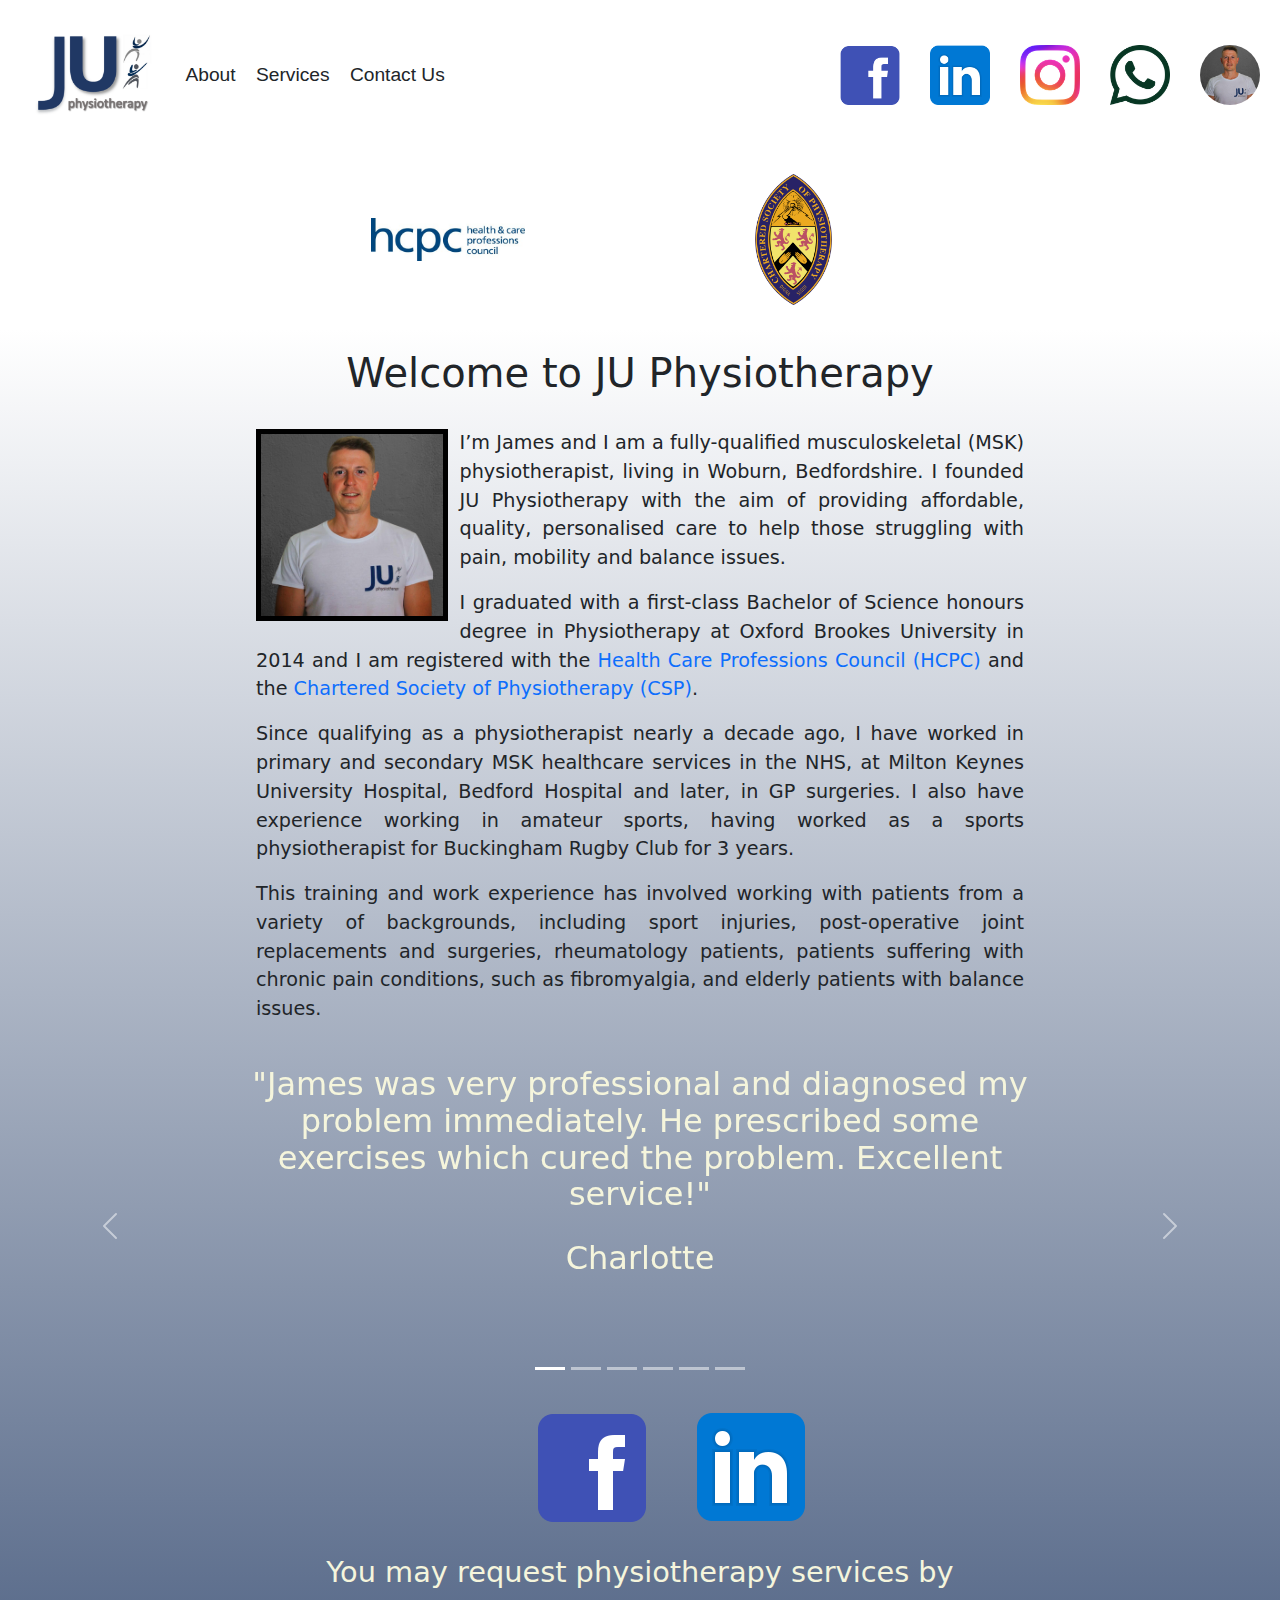
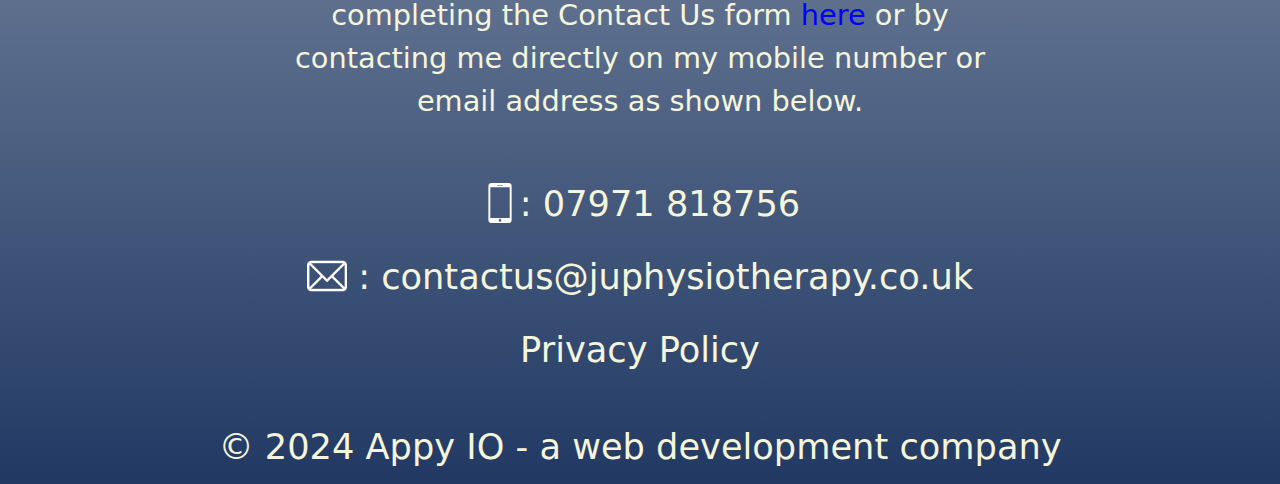
==== commit 99770984: "Work on wrd of menu. Adjust font size and line height" ====
--- a/index.html
+++ b/index.html
@@ -57,7 +57,7 @@
         </div>
 
     </div>
-
+    <br>
     <div class="title-images-container">
         <div style="width:20%;">
             <a target="_blank" href="https://www.hcpc-uk.org/">
@@ -211,7 +211,8 @@
 
         <div class="main-bio">
             <br>
-            <p style="color: beige;text-align: center;font-size:1.8rem;">You may request physiotherapy services by completing the Contact Us form <a style="text-decoration-color: blue;color:blue;" href="contact-us.html">here</a> or by contacting me
+            <p style="color: beige;text-align: center;font-size:1.8rem;">You may request 
+                physiotherapy services by completing the Contact Us form <a style="text-decoration:none;color:blue;" href="contact-us.html">here</a> or by contacting me
                 directly on my mobile number or email address as shown below.
             </p>
             <br>
--- a/css/styles.css
+++ b/css/styles.css
@@ -14,11 +14,12 @@
 .outer-grid-container {
     display: grid;
     grid-template-columns: auto auto;
+    grid-template-rows: 150px;
     justify-content: space-between;
     align-items: center;
-    height: 150px;
     padding-left:5px;
     padding-right:5px;
+    /* border: 1px solid blue; */
   }
 
   .inner-left-flex-container {
@@ -26,6 +27,7 @@
     align-items: center;
     width: 450px;
     justify-content: space-around;
+    /* border: 1px solid red; */
   }
 
   .inner-right-flex-container {
@@ -33,9 +35,19 @@
     align-items: center;
     width: 450px;
     justify-content: space-around;
+    /* border: 1px solid green; */
   }
 
-.inner-left-flex-container > * {
+  .inner-right-flex-container img {
+    width: 60px;
+    height: 60px;
+  }
+
+  .navbar-right-pp {
+    border-radius: 30px;
+}
+
+.inner-left-flex-container a {
     font-size: 1.2rem;
     font-weight: 100;
 }
@@ -53,35 +65,9 @@
     font-family: Arial, Helvetica, sans-serif;
 }
 
-.navbar-right-fb {
-    width: 60px;
-    height: 60px;
-}
-
-.navbar-right-li {
-    width: 60px;
-    height: 60px;
-}
-
-.navbar-right-in {
-    width: 60px;
-    height: 60px;
-}
-
-.navbar-right-wa {
-    width: 60px;
-    height: 60px;
-}
-
-.navbar-right-pp {
-    width: 60px;
-    height: 60px;
-    border-radius: 30px;
-}
-
 .sm-container, .em-container, .pp-container, .da-container {
     text-align: center;
-    font-size: 1.8rem;
+    font-size: 2.2rem;
     padding: 10px;
     color: beige;
 }
@@ -217,7 +203,7 @@
     color: beige;
 }
 
-.services-intro, .locations-intro, .pricing-intro, .extras-intro, .direct-contact {
+.services-intro, .locations-intro, .pricing-intro, .extras-intro {
     text-align: justify;
     color: beige;
     line-height: 2.1rem;
@@ -256,9 +242,9 @@
 .contactus-intro {
     text-align: justify;
     color: black;
-    line-height: 2.1rem;
-    font-size: 1.5rem;
-    width: 85%;
+    line-height: 2.8rem;
+    font-size: 2.0rem;
+    width: 100%;
     margin: auto;
 }
 
@@ -266,10 +252,25 @@
     border-radius: 5px;
     background-color: rgb(133,133,133);
     padding: 20px;
-    width: 70%;
+    width: 100%;
     margin: auto;
     font-size: 28px;
     color: wheat;
+}
+
+@media only screen and (max-width: 1180px) {
+    .contactus-container {
+        width: 85%;
+    }
+}
+
+.direct-contact {
+    text-align: justify;
+    color: beige;
+    line-height: 2.8rem;
+    font-size: 2.0rem;
+    width: 85%;
+    margin: auto;
 }
 
 input[type=text] {
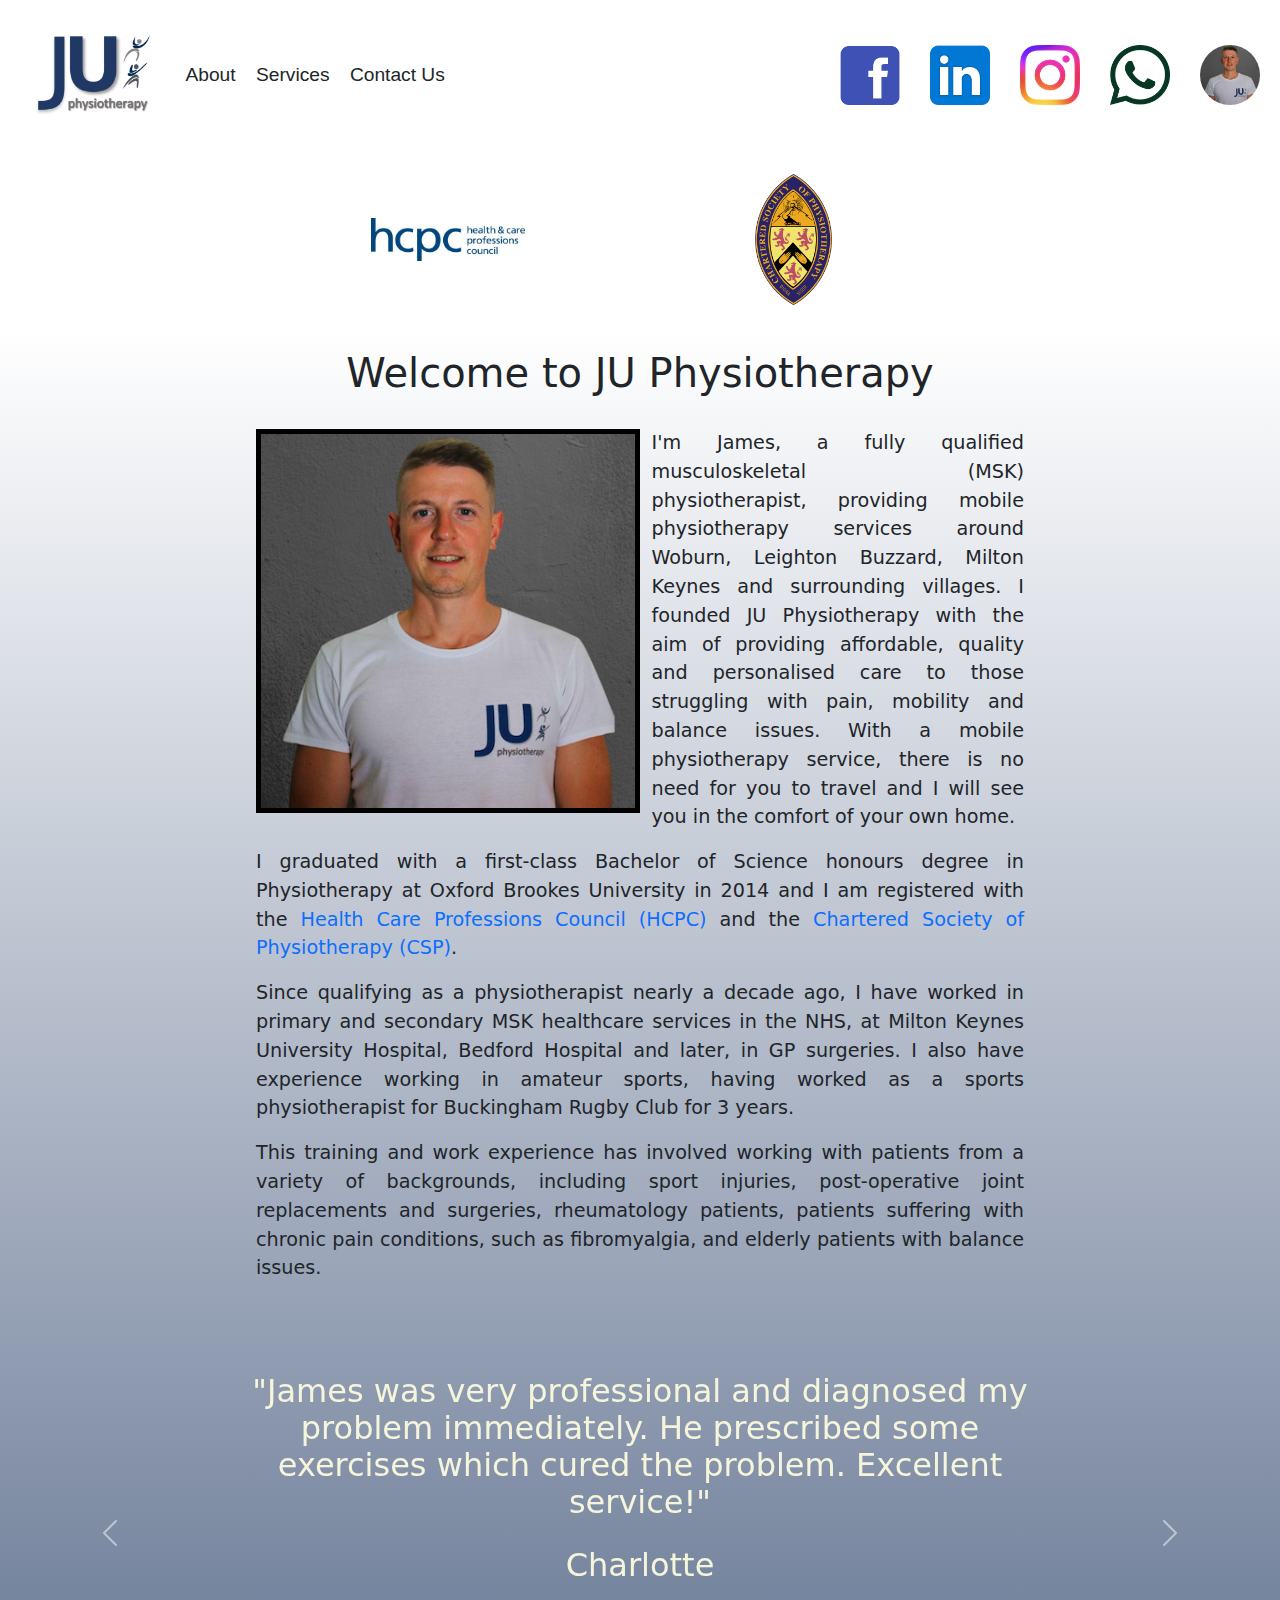
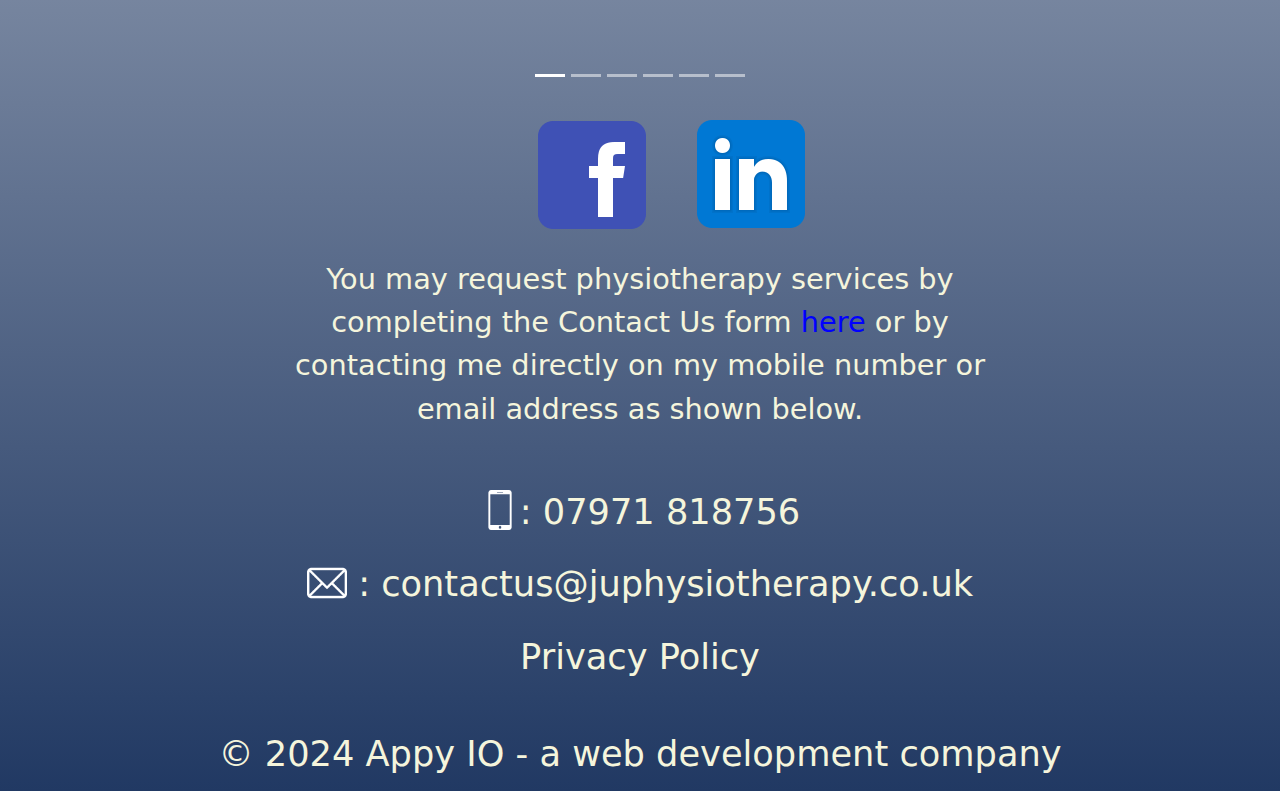
==== commit 7712f33e: "Add second revision changes" ====
--- a/index.html
+++ b/index.html
@@ -40,20 +40,15 @@
 
         <div class="inner-right-flex-container">
             <a target="_blank" href=" https://www.facebook.com/profile.php?id=100091819322715"><img
-                    class="navbar-right-fb" src="images/facebook.png"
-                    alt=""></a>
+                    class="navbar-right-fb" src="images/facebook.png" alt=""></a>
             <a target="_blank" href="https://www.linkedin.com/in/james-underwood-269a06118"><img class="navbar-right-li"
-                    src="images/linkedin.png"
-                    alt=""></a>
+                    src="images/linkedin.png" alt=""></a>
             <a target="_blank" href="https://www.instagram.com/juphysiotherapy/"><img class="navbar-right-in"
-                    src="images/instagram.png"
-                    alt=""></a>
+                    src="images/instagram.png" alt=""></a>
             <a target="_blank"
                 href="https://wa.me/447971818756?text=Welcome%20to%20JU%20Physiotherapy%20on%20WhatsApp.%20How%20can%20I%20help%20you?"><img
-                    class="navbar-right-wa" src="images/whatsapp.png"
-                    alt=""></a>
-            <a href="index.html"><img class="navbar-right-pp" src="images/profile-pic.png"
-                    alt=""></a>
+                    class="navbar-right-wa" src="images/whatsapp.png" alt=""></a>
+            <a href="index.html"><img class="navbar-right-pp" src="images/profile-pic.png" alt=""></a>
         </div>
 
     </div>
@@ -80,9 +75,11 @@
             <img class="profile-image" src="images/profile-pic.png"
                 alt="My name is James Underwood and I offer professional, mobile physiotherapy services in the Woburn, Milton Keynes, Leighton Buzzard, Woburn Sands, Newport Pagnell and surrounding villages of Bedfordshire UK. I specialise in back pain, elderly mobility and balance issues, massage manipulation, rehabilitation, sport injuries and joint pain.">
 
-            <p>I’m James and I am a fully-qualified musculoskeletal (MSK) physiotherapist, living in Woburn,
-                Bedfordshire. I founded JU Physiotherapy with the aim of providing affordable, quality,
-                 personalised care to help those struggling with pain, mobility and balance issues.
+            <p>I'm James, a fully qualified musculoskeletal (MSK) physiotherapist, providing mobile physiotherapy
+                services around Woburn, Leighton Buzzard, Milton Keynes and surrounding villages. I founded JU
+                Physiotherapy with the aim of providing affordable, quality and personalised care to those struggling
+                with pain, mobility and balance issues. With a mobile physiotherapy service, there is no need for you to
+                travel and I will see you in the comfort of your own home.
             </p>
             <p>I graduated with a first-class Bachelor of Science honours degree in Physiotherapy at Oxford Brookes
                 University in 2014 and I am registered with the <a style="text-decoration:none;"
@@ -90,7 +87,6 @@
                     style="text-decoration:none;" href="https://www.csp.org.uk/">Chartered
                     Society of Physiotherapy (CSP)</a>.
             </p>
-
             <p>Since qualifying as a physiotherapist nearly a decade ago, I have worked in primary and secondary MSK
                 healthcare services in the NHS, at Milton Keynes University Hospital, Bedford Hospital and later, in GP
                 surgeries. I also have experience working in amateur sports, having worked as a sports
@@ -102,6 +98,8 @@
                 issues.
             </p>
         </div>
+        <br>
+        <br>
 
         <!-- Carousel -->
         <div class="p-3 m-0 border-0 bd-example">
@@ -200,31 +198,28 @@
 
         <div class="social-links">
             <a target="_blank" href="https://www.facebook.com/profile.php?id=100090193406935">
-                <img src="images/facebook.png"
-                    alt="">
+                <img src="images/facebook.png" alt="">
             </a>
             <a target="_blank" href="https://www.linkedin.com/in/james-underwood-269a06118">
-                <img src="images/linkedin.png"
-                    alt="">
+                <img src="images/linkedin.png" alt="">
             </a>
         </div>
 
         <div class="main-bio">
             <br>
-            <p style="color: beige;text-align: center;font-size:1.8rem;">You may request 
-                physiotherapy services by completing the Contact Us form <a style="text-decoration:none;color:blue;" href="contact-us.html">here</a> or by contacting me
+            <p style="color: beige;text-align: center;font-size:1.8rem;">You may request
+                physiotherapy services by completing the Contact Us form <a style="text-decoration:none;color:blue;"
+                    href="contact-us.html">here</a> or by contacting me
                 directly on my mobile number or email address as shown below.
             </p>
             <br>
         </div>
         <div>
             <footer class="sm-container">
-                <img src="images/smartphone.png"
-                    alt="Smartphone icon.">: 07971 818756
+                <img src="images/smartphone.png" alt="Smartphone icon.">: 07971 818756
             </footer>
             <footer class="em-container">
-                <img src="images/email.png"
-                    alt="Email icon.">
+                <img src="images/email.png" alt="Email icon.">
                 <a style="text-decoration:none" href="mailto:contactus@juphysiotherapy.co.uk">:
                     contactus@juphysiotherapy.co.uk</a>
             </footer>
@@ -240,7 +235,9 @@
     </section>
 
     <script src="js/main.js"></script>
-    <script src="https://cdn.jsdelivr.net/npm/bootstrap@5.3.2/dist/js/bootstrap.min.js" integrity="sha384-BBtl+eGJRgqQAUMxJ7pMwbEyER4l1g+O15P+16Ep7Q9Q+zqX6gSbd85u4mG4QzX+" crossorigin="anonymous"></script>
+    <script src="https://cdn.jsdelivr.net/npm/bootstrap@5.3.2/dist/js/bootstrap.min.js"
+        integrity="sha384-BBtl+eGJRgqQAUMxJ7pMwbEyER4l1g+O15P+16Ep7Q9Q+zqX6gSbd85u4mG4QzX+" crossorigin="anonymous">
+    </script>
 </body>
 
 </html>--- a/css/styles.css
+++ b/css/styles.css
@@ -127,7 +127,7 @@
 
 .profile-image {
     float: left;
-    width: 25%;
+    width: 50%;
     height: auto;
     margin-right: 1.5%;
     border: 5px solid black;
@@ -183,29 +183,28 @@
     width: 75%;
     margin: auto;
     padding: 20px;
-    background-color: rgb(32, 56, 100);
     border-radius: 25px;
 }
 
 .services-title {
     text-align: center;
-    color: beige;
 }
 
 .services-explainer {
-    color: beige;
     text-align: center;
 }
 
 .physio-container, .locations-container, .pricing-container, .extras-container {
     width: 55%;
     margin: auto;
-    color: beige;
+}
+
+.pricing-title {
+    text-align: center;
 }
 
 .services-intro, .locations-intro, .pricing-intro, .extras-intro {
     text-align: justify;
-    color: beige;
     line-height: 2.1rem;
     font-size: 1.5rem;
     width: 85%;
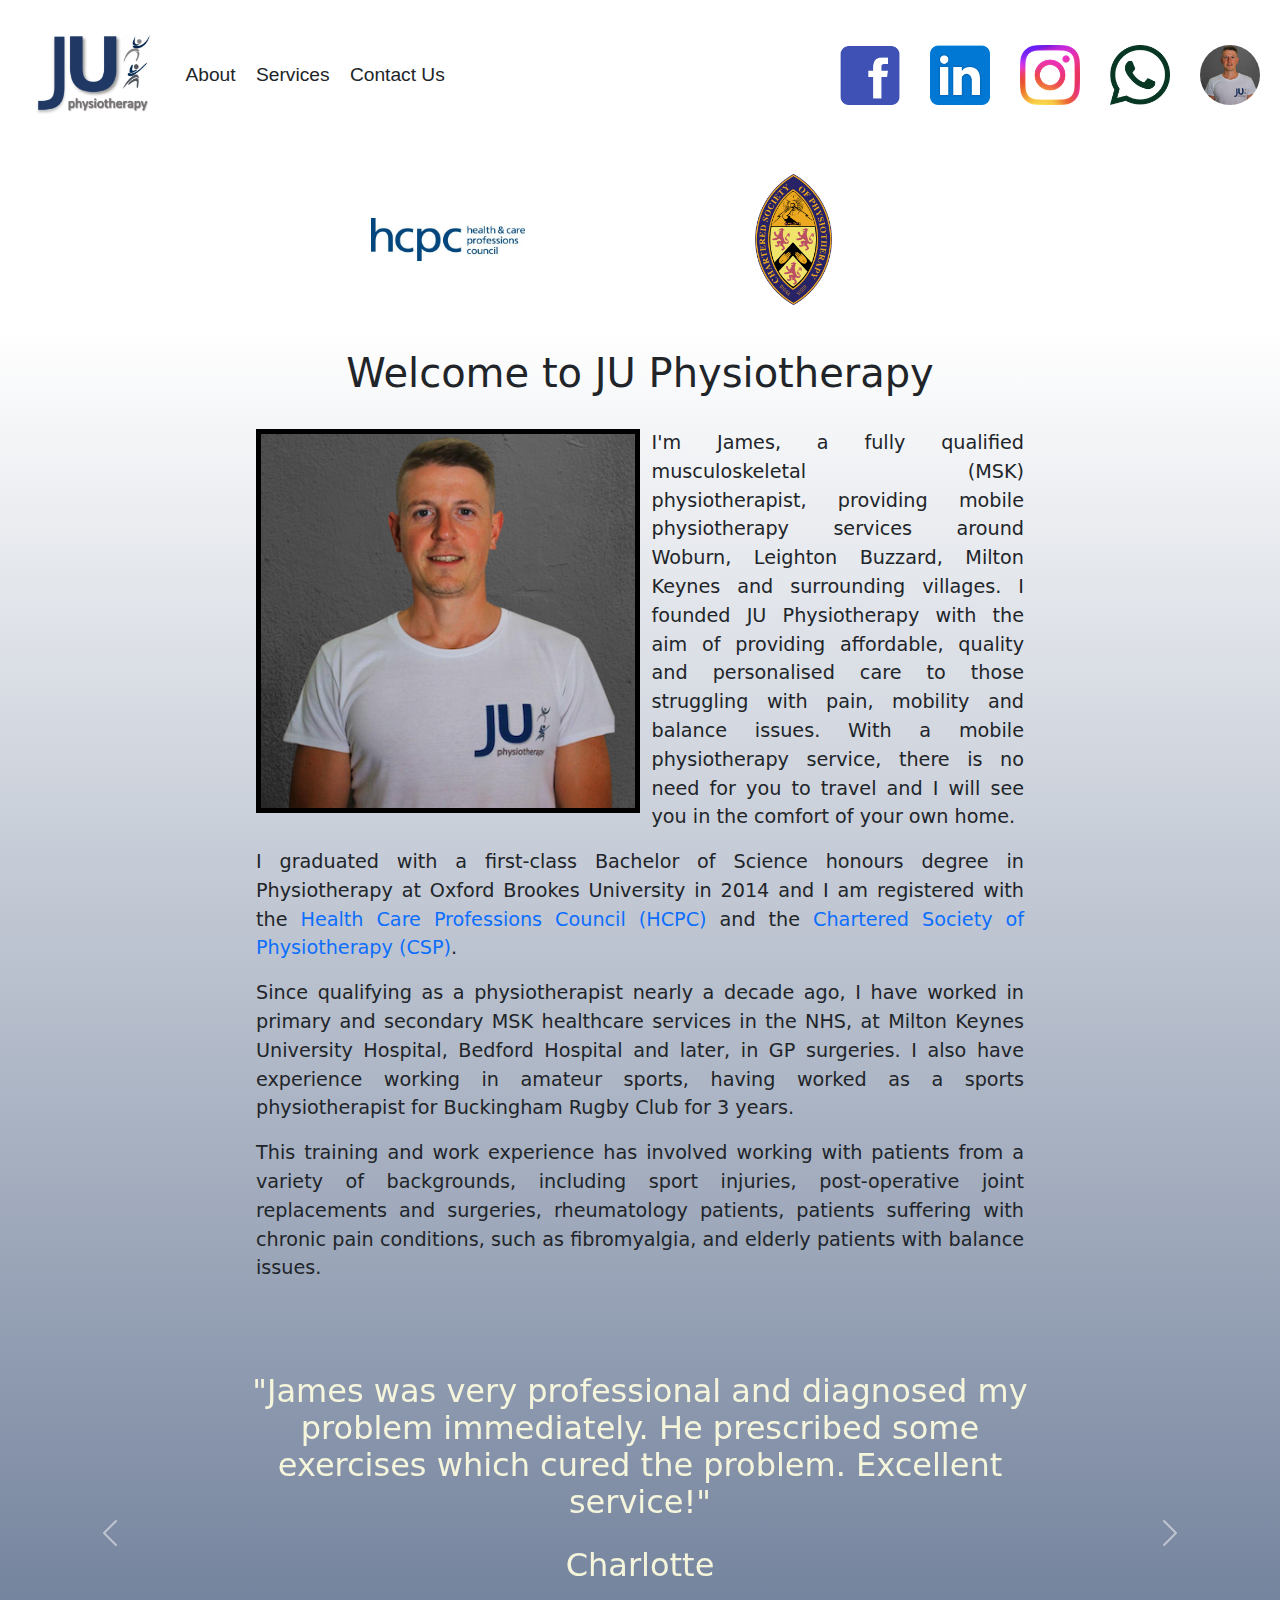
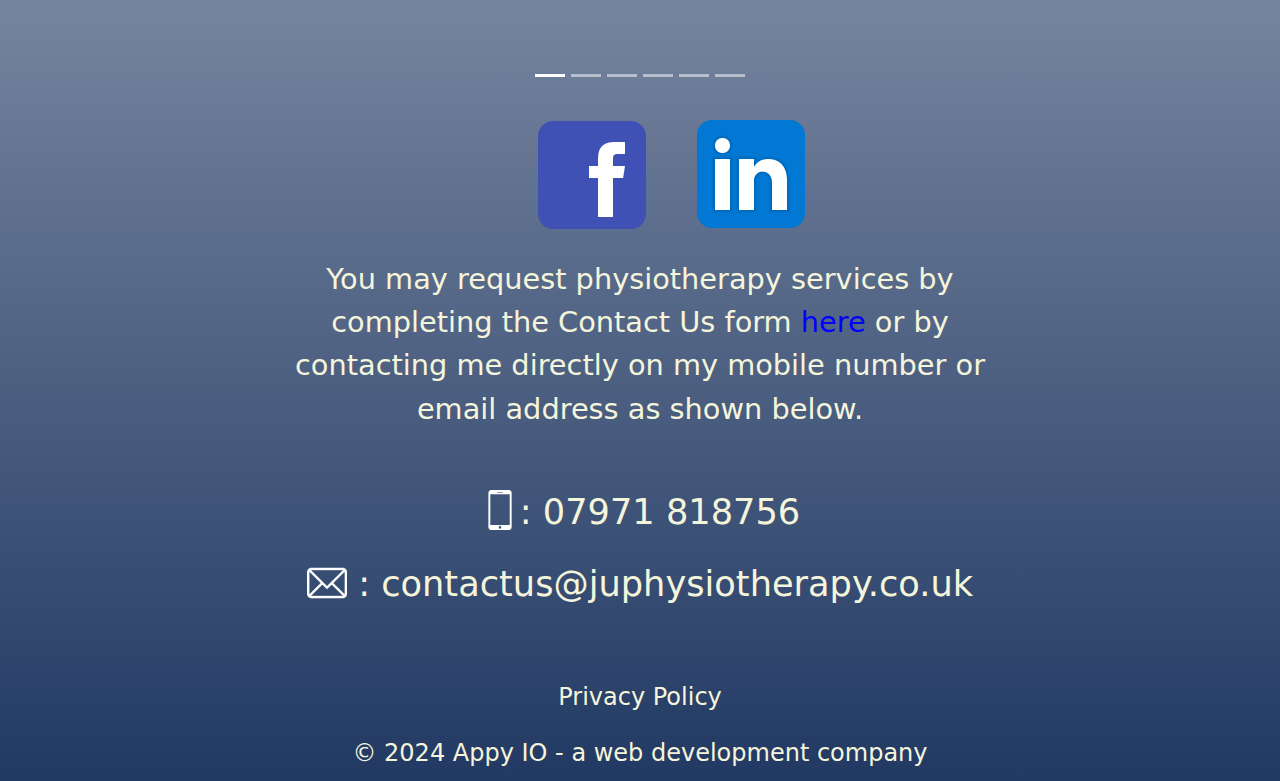
==== commit 90fd71d0: "Add JS to inset <br> at breakpoint in right ul" ====
--- a/index.html
+++ b/index.html
@@ -223,10 +223,11 @@
                 <a style="text-decoration:none" href="mailto:contactus@juphysiotherapy.co.uk">:
                     contactus@juphysiotherapy.co.uk</a>
             </footer>
+            <br>
+            <br>
             <footer class="pp-container">
                 <a target="_blank" style="text-decoration:none;" href="privacy-policy.pdf">Privacy Policy</a>
             </footer>
-            <br>
             <footer class="da-container">
                 <a style="text-decoration:none;" href="mailto:stephen.j.learmonth@gmail.com"> © 2024 Appy IO - a web
                     development company</a>
--- a/css/styles.css
+++ b/css/styles.css
@@ -86,6 +86,10 @@
     top: -3.5px;
 }
 
+.pp-container, .da-container {
+    font-size: 1.5rem;
+}
+
 footer a {
     color: beige;
 }
@@ -180,30 +184,48 @@
 }
 
 .services-container {
-    width: 75%;
-    margin: auto;
-    padding: 20px;
-    border-radius: 25px;
-}
-
-.services-title {
-    text-align: center;
-}
-
-.services-explainer {
-    text-align: center;
-}
-
-.physio-container, .locations-container, .pricing-container, .extras-container {
+    width: 85%;
+    margin: auto;
+    padding: 0px;
+    border: none;
+}
+
+.services-title, .services-explainer {
+    text-align: center;
+}
+
+.physio-container, .locations-container, .extras-container {
     width: 55%;
     margin: auto;
 }
 
+.pricing-container {
+    width: 85%;
+    margin: auto;
+    display: grid;
+    grid-template-columns: 10fr 1fr;
+}
+
+.ul-left {
+    /* border: 1px solid black; */
+
+}
+
+.ul-right {
+    list-style-type: none;
+    text-align: right;
+    /* border: 1px solid black; */
+}
+
+.pricing-container li {
+    font-size: 2rem;
+}
+
 .pricing-title {
     text-align: center;
 }
 
-.services-intro, .locations-intro, .pricing-intro, .extras-intro {
+.services-intro, .locations-intro, .extras-intro {
     text-align: justify;
     line-height: 2.1rem;
     font-size: 1.5rem;
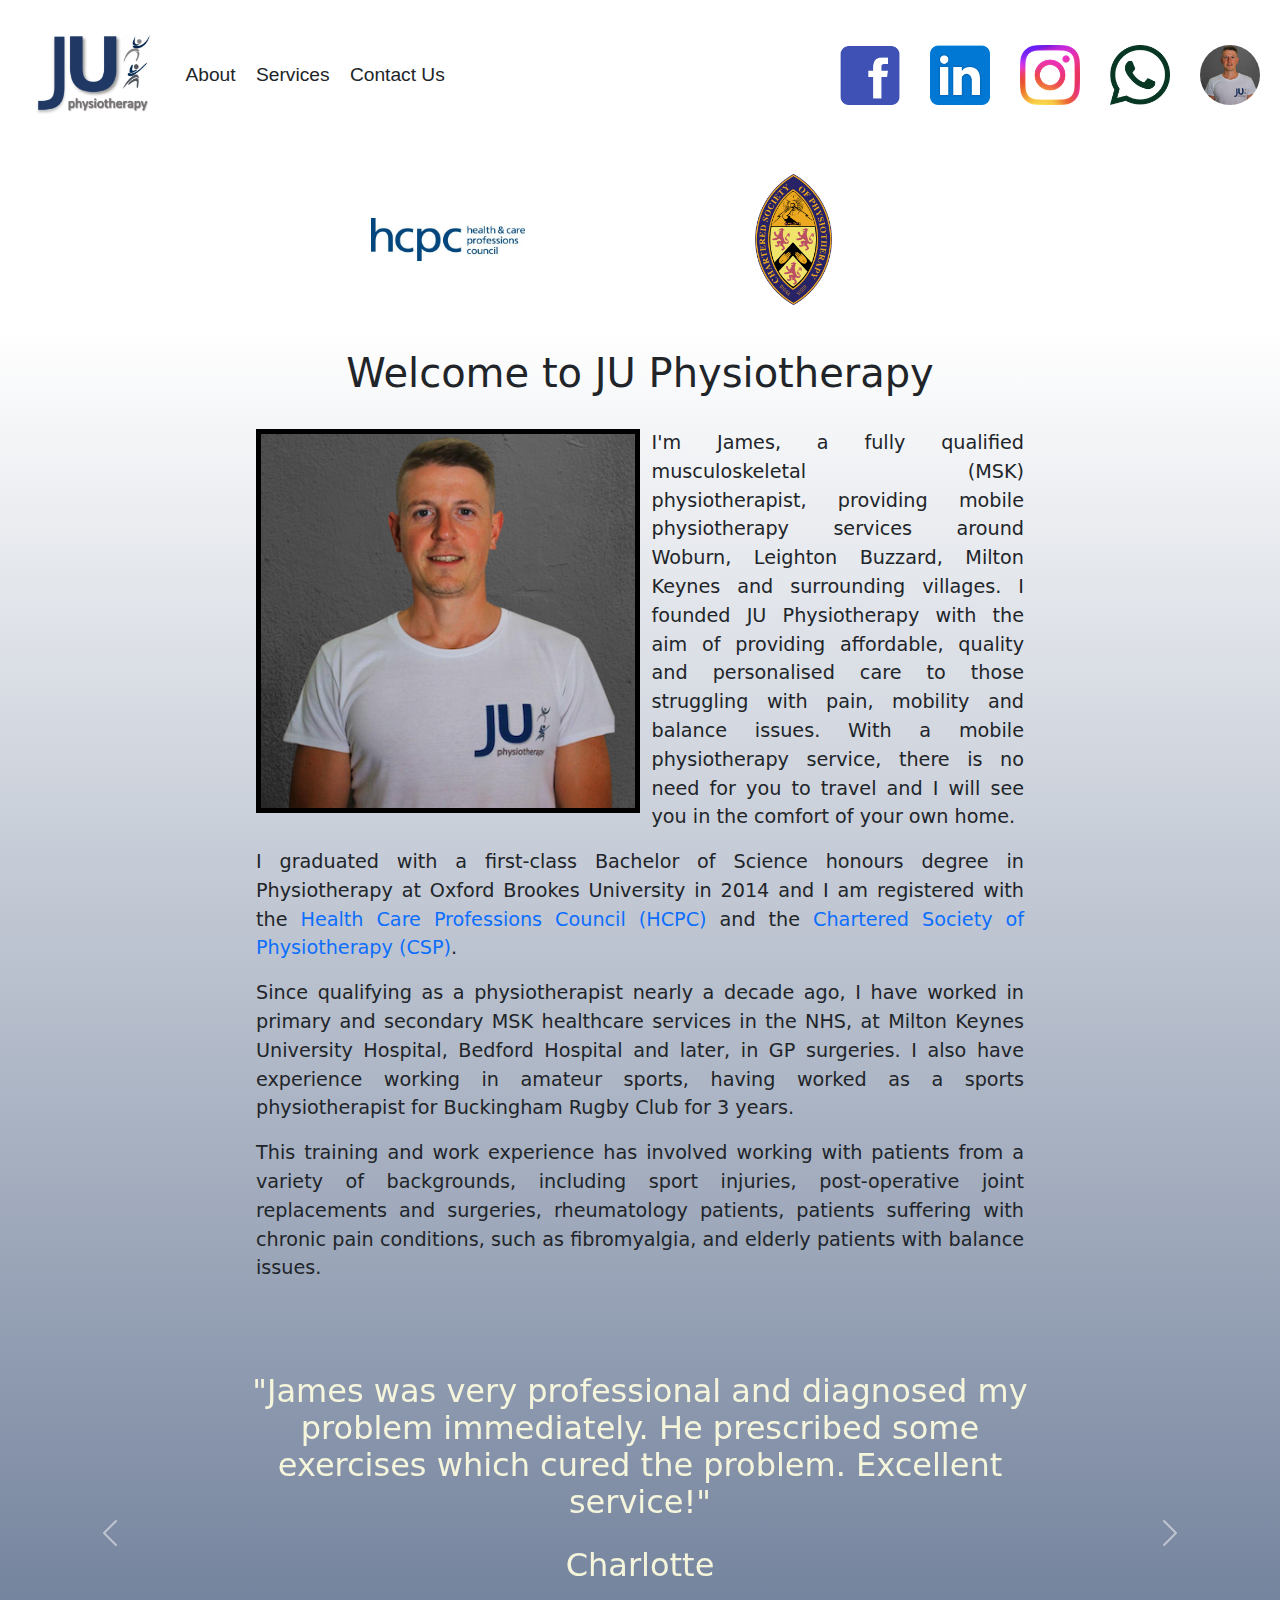
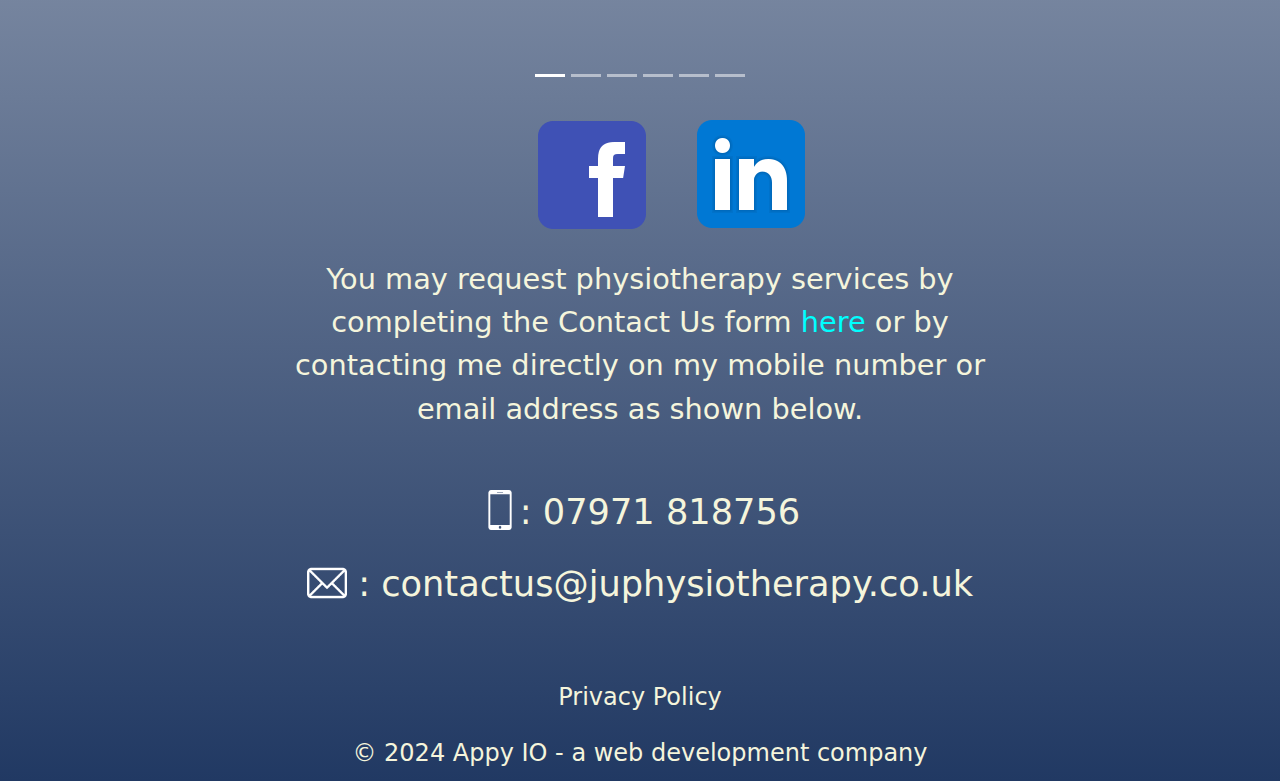
==== commit dc80b0a2: "Update for good SEO" ====
--- a/index.html
+++ b/index.html
@@ -3,10 +3,9 @@
 
 <head>
     <meta charset="UTF-8">
-    <!-- <meta name="viewport" content="width=device-width, initial-scale=1, shrink-to-fit=no" /> -->
     <meta name="robots" content="index, follow">
     <meta name="description"
-        content="My name is James Underwood and I offer professional, mobile physiotherapy services in the Woburn, Milton Keynes, Leighton Buzzard, Woburn Sands, Newport Pagnell and surrounding villages of Bedfordshire UK. I specialise in back pain, elderly mobility and balance issues, massage manipulation, rehabilitation, sport injuries and joint pain.">
+        content="My name is James Underwood and I offer professional, mobile home visit physiotherapy services in the Woburn, Milton Keynes, Leighton Buzzard, Woburn Sands, Newport Pagnell and surrounding villages of Bedfordshire UK. I specialise in back pain, elderly mobility and balance issues, massage manipulation, rehabilitation, sport injuries and joint pain.">
     <title>JU Physiotherapy</title>
     <link rel="shortcut icon" href="images/favicon.ico" type="image/x-icon">
     <link href="https://cdn.jsdelivr.net/npm/bootstrap@5.3.2/dist/css/bootstrap.min.css" rel="stylesheet">
@@ -32,7 +31,7 @@
     <div class="outer-grid-container">
 
         <div class="inner-left-flex-container">
-            <a id="logo" href="index.html"><img class="navbar-logo" src="images/logo.png" alt=""></a>
+            <a id="logo" href="index.html"><img class="navbar-logo" src="images/logo.png" alt="Business Logo. Physiotherapy"></a>
             <a id="about" class="navbar-left" href="index.html">About</a>
             <a id="services" class="navbar-left" href="services.html">Services</a>
             <a id="contact-us" class="navbar-left" href="contact-us.html">Contact Us</a>
@@ -40,15 +39,15 @@
 
         <div class="inner-right-flex-container">
             <a target="_blank" href=" https://www.facebook.com/profile.php?id=100091819322715"><img
-                    class="navbar-right-fb" src="images/facebook.png" alt=""></a>
+                    class="navbar-right-fb" src="images/facebook.png" alt="Facebook icon. Musculoskeletal."></a>
             <a target="_blank" href="https://www.linkedin.com/in/james-underwood-269a06118"><img class="navbar-right-li"
-                    src="images/linkedin.png" alt=""></a>
+                    src="images/linkedin.png" alt="LinkedIn icon. Joint pain relief."></a>
             <a target="_blank" href="https://www.instagram.com/juphysiotherapy/"><img class="navbar-right-in"
-                    src="images/instagram.png" alt=""></a>
+                    src="images/instagram.png" alt="Instagram logo. Mid-back pain relief."></a>
             <a target="_blank"
                 href="https://wa.me/447971818756?text=Welcome%20to%20JU%20Physiotherapy%20on%20WhatsApp.%20How%20can%20I%20help%20you?"><img
-                    class="navbar-right-wa" src="images/whatsapp.png" alt=""></a>
-            <a href="index.html"><img class="navbar-right-pp" src="images/profile-pic.png" alt=""></a>
+                    class="navbar-right-wa" src="images/whatsapp.png" alt="Whatsapp icon. Thoracic pain."></a>
+            <a href="index.html"><img class="navbar-right-pp" src="images/profile-pic.png" alt="Profile picture. Knee pain relief."></a>
         </div>
 
     </div>
@@ -56,12 +55,12 @@
     <div class="title-images-container">
         <div style="width:20%;">
             <a target="_blank" href="https://www.hcpc-uk.org/">
-                <img class="hcpc-image" src="images/hcpc-logo.jpg" alt="">
+                <img class="hcpc-image" src="images/hcpc-logo.jpg" alt="HCPC logo. Neck pain relief.">
             </a>
         </div>
         <div style="width:20%;">
             <a target="_blank" href="https://www.csp.org.uk/">
-                <img class="csp-image" src="images/csp-crest.png" alt="">
+                <img class="csp-image" src="images/csp-crest.png" alt="CSP logo. Leg pain relief.">
             </a>
         </div>
     </div>
@@ -73,7 +72,7 @@
         <br>
         <div class="main-bio">
             <img class="profile-image" src="images/profile-pic.png"
-                alt="My name is James Underwood and I offer professional, mobile physiotherapy services in the Woburn, Milton Keynes, Leighton Buzzard, Woburn Sands, Newport Pagnell and surrounding villages of Bedfordshire UK. I specialise in back pain, elderly mobility and balance issues, massage manipulation, rehabilitation, sport injuries and joint pain.">
+                alt="Profile picture. Wrist pain relief.">
 
             <p>I'm James, a fully qualified musculoskeletal (MSK) physiotherapist, providing mobile physiotherapy
                 services around Woburn, Leighton Buzzard, Milton Keynes and surrounding villages. I founded JU
@@ -198,17 +197,17 @@
 
         <div class="social-links">
             <a target="_blank" href="https://www.facebook.com/profile.php?id=100090193406935">
-                <img src="images/facebook.png" alt="">
+                <img src="images/facebook.png" alt="Social media links. Shoulder pain relief.">
             </a>
             <a target="_blank" href="https://www.linkedin.com/in/james-underwood-269a06118">
-                <img src="images/linkedin.png" alt="">
+                <img src="images/linkedin.png" alt="Upper thigh pain relief.">
             </a>
         </div>
 
         <div class="main-bio">
             <br>
             <p style="color: beige;text-align: center;font-size:1.8rem;">You may request
-                physiotherapy services by completing the Contact Us form <a style="text-decoration:none;color:blue;"
+                physiotherapy services by completing the Contact Us form <a style="text-decoration:none;color:aqua;"
                     href="contact-us.html">here</a> or by contacting me
                 directly on my mobile number or email address as shown below.
             </p>
@@ -241,4 +240,4 @@
     </script>
 </body>
 
-</html>+</html>
--- a/css/styles.css
+++ b/css/styles.css
@@ -8,7 +8,7 @@
 }
 
 section {
-    background-image: linear-gradient(white,rgb(33,57,99));
+    background-image: linear-gradient(white, rgb(33,57,99));
 }
 
 .outer-grid-container {
@@ -19,7 +19,6 @@
     align-items: center;
     padding-left:5px;
     padding-right:5px;
-    /* border: 1px solid blue; */
   }
 
   .inner-left-flex-container {
@@ -27,7 +26,6 @@
     align-items: center;
     width: 450px;
     justify-content: space-around;
-    /* border: 1px solid red; */
   }
 
   .inner-right-flex-container {
@@ -35,7 +33,6 @@
     align-items: center;
     width: 450px;
     justify-content: space-around;
-    /* border: 1px solid green; */
   }
 
   .inner-right-flex-container img {
@@ -199,6 +196,12 @@
     margin: auto;
 }
 
+.mid-line-break {
+    background-color: black;
+    width: 60%;
+    height: 4px;
+    margin: auto;
+}
 .pricing-container {
     width: 85%;
     margin: auto;
@@ -207,18 +210,17 @@
 }
 
 .ul-left {
-    /* border: 1px solid black; */
-
+    list-style-type: none;
 }
 
 .ul-right {
     list-style-type: none;
     text-align: right;
-    /* border: 1px solid black; */
 }
 
 .pricing-container li {
     font-size: 2rem;
+    line-height: 4.0rem;
 }
 
 .pricing-title {
